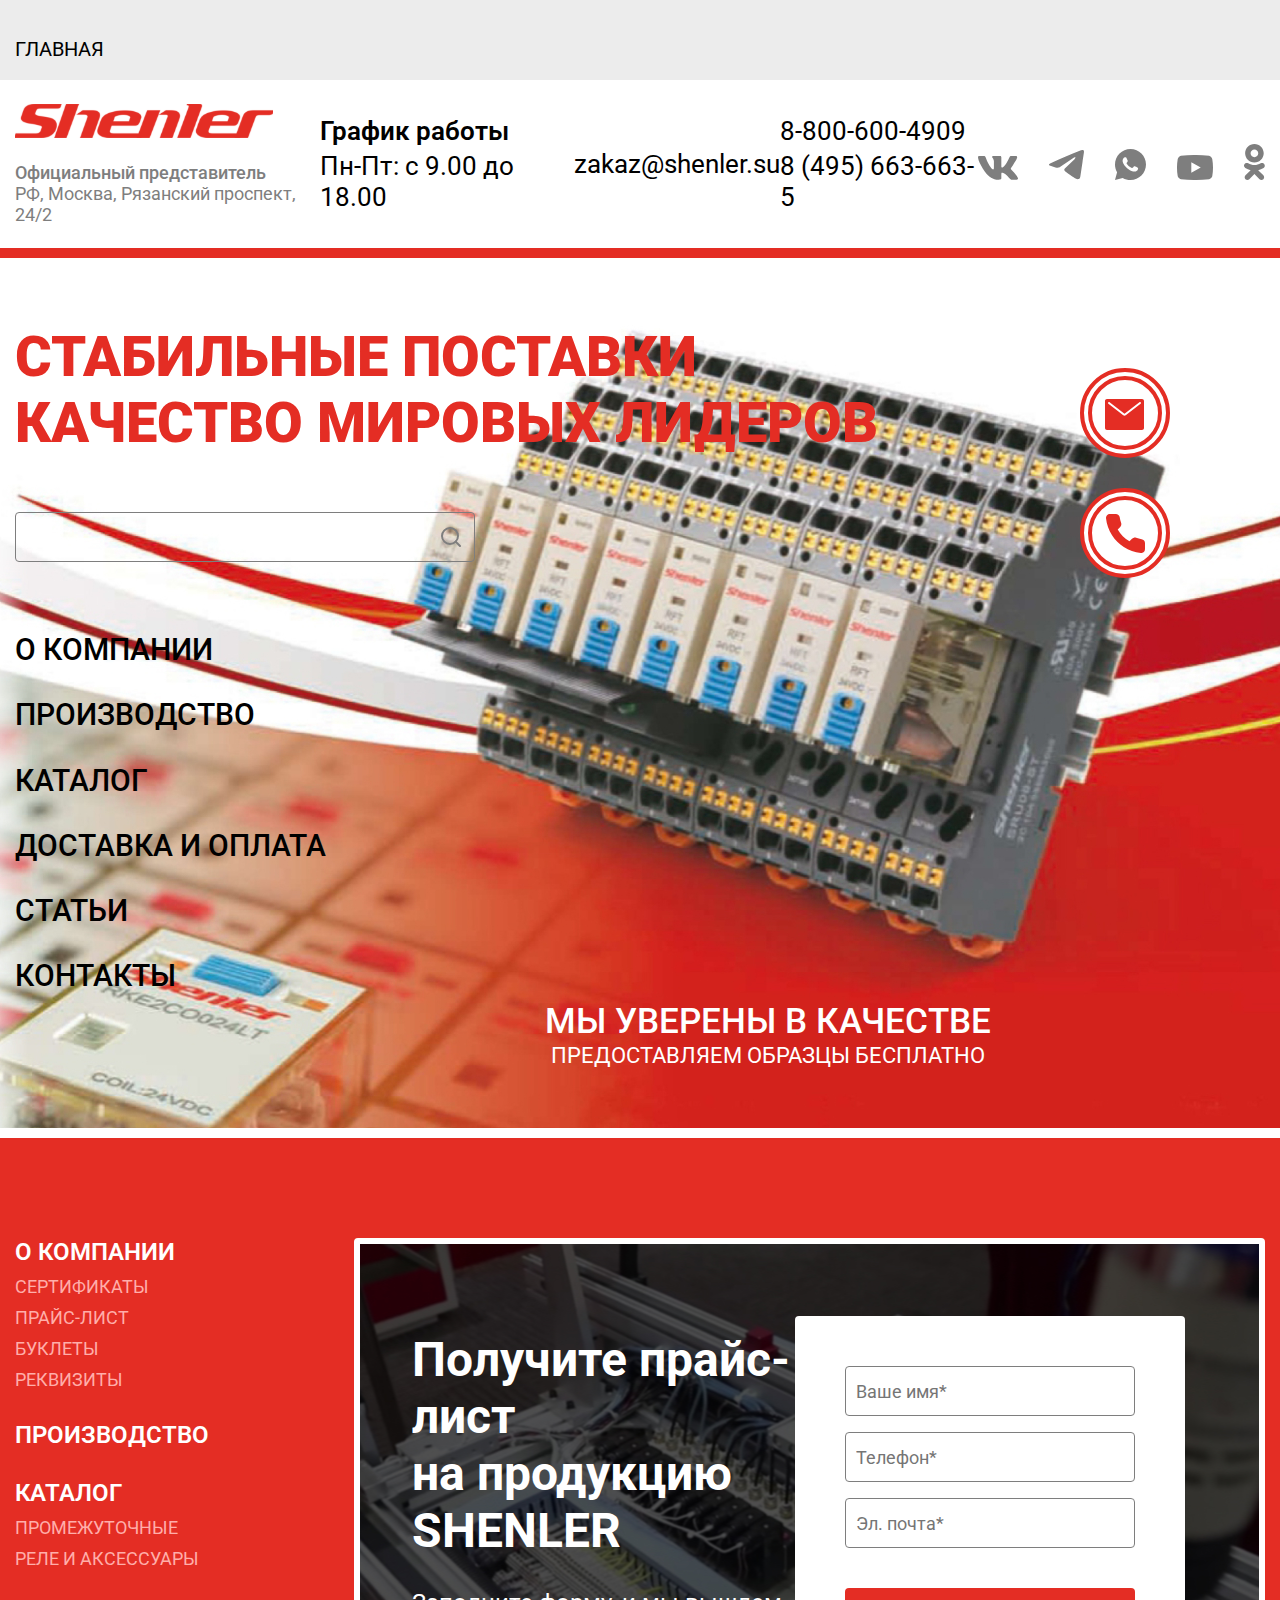
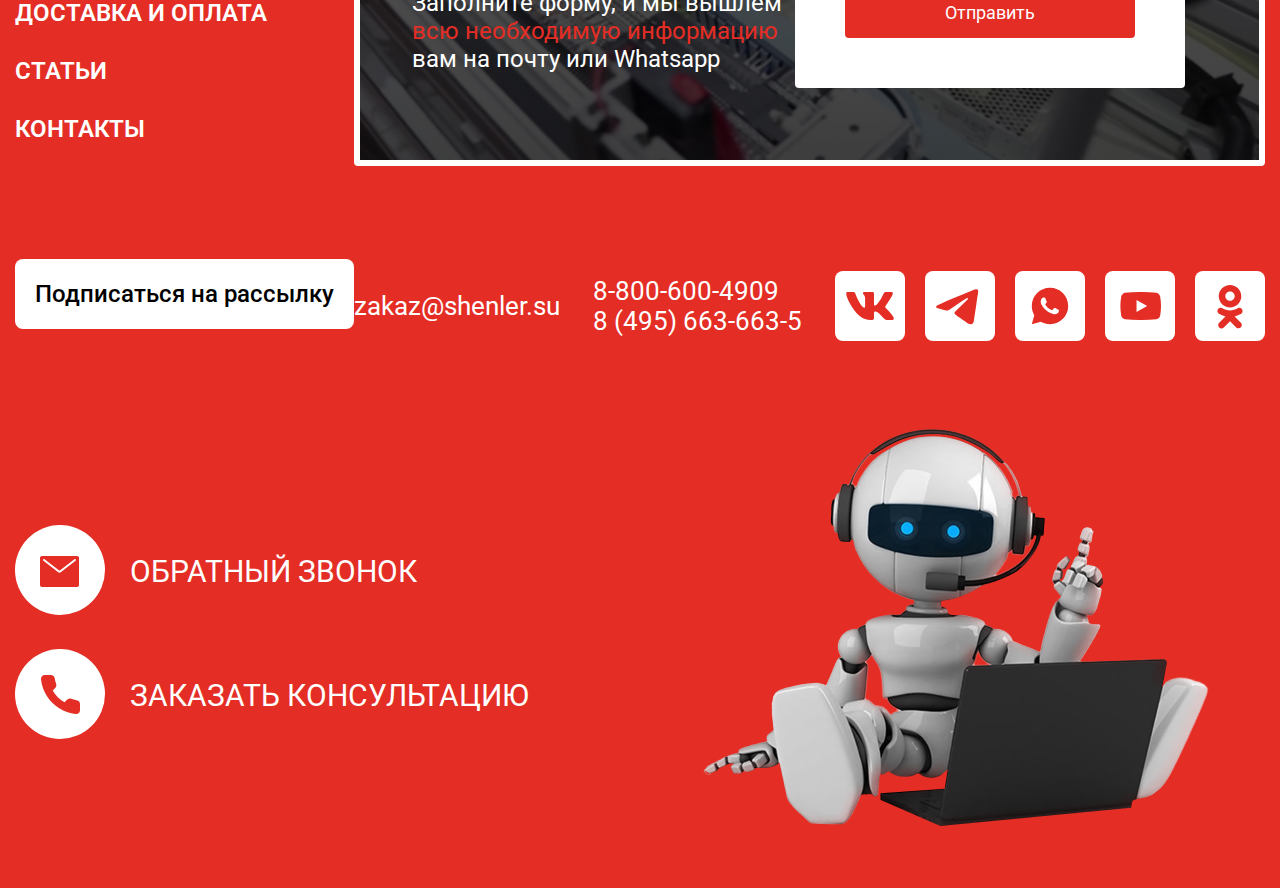
==== index.html @ 56471669 "ready contacts page" ====
<!DOCTYPE html>
<html lang="en">
<head>
    <meta charset="UTF-8">
    <meta name="viewport" content="width=device-width, initial-scale=1.0">
    <title>Главная</title>
    <link rel="preconnect" href="https://fonts.googleapis.com">
    <link rel="preconnect" href="https://fonts.gstatic.com" crossorigin>
    <link href="https://fonts.googleapis.com/css2?family=Roboto:wght@400;500;700;900&display=swap" rel="stylesheet">
    <link rel="stylesheet" href="css/style.css">
</head>
<body>
    <header class="header">
        <div class="header-title">
            <div class="container">
                <h4>Главная</h4>
            </div>
        </div>
        <div class="container">
            <div class="header-info">
                <div class="header-block">
                    <a class="header-logo" href="index.html"><img src="img/header/logo.svg" alt="logo icon"></a>
                    <div class="header-address">
                        <div class="header-address-title">Официальный представитель</div>
                        <div class="header-adress-info">РФ, Москва, Рязанский проспект, 24/2</div>
                    </div>
                </div>
                <div class="header-schedule">
                    <div class="header-schedule-title">График работы</div>
                    <div class="header-schedule-info">Пн-Пт: с 9.00 до 18.00</div>
                </div>
                <div class="header-email">zakaz@shenler.su</div>
                <div class="header-phones">
                    <div class="header-phone-1">8-800-600-4909</div>
                    <div class="header-phone-2">8 (495) 663-663-5</div>
                </div>
                <div class="header-social">
                    <a class="vk-icon" href="#">
                        <svg width="40" height="24" viewBox="0 0 40 24" fill="none" xmlns="http://www.w3.org/2000/svg">
                            <g id="Frame 1">
                                <path id="Vector" d="M39.0883 1.63667C38.6383 3.05167 38.0317 4.28333 37.2717 5.40167L37.3033 5.35167C36.5567 6.59611 35.665 8.03389 34.6283 9.665C33.7394 10.9528 33.2689 11.6194 33.2167 11.665C32.9867 11.9533 32.8267 12.3067 32.7717 12.695L32.77 12.7067C32.815 13.06 32.9783 13.3683 33.2167 13.5983L33.8833 14.3417C37.45 18.0072 39.4561 20.5339 39.9017 21.9217C39.96 22.075 39.9933 22.2517 39.9933 22.4367C39.9933 22.76 39.89 23.0583 39.715 23.3033L39.7183 23.2983C39.425 23.6 39.015 23.7867 38.5617 23.7867C38.5117 23.7867 38.46 23.785 38.4117 23.78H38.4183H34.0333C34.0317 23.78 34.0283 23.78 34.025 23.78C33.4633 23.78 32.9467 23.5833 32.5417 23.2567L32.5467 23.26C31.9567 22.775 31.4317 22.25 30.9617 21.68L30.9467 21.66C30.1789 20.7922 29.4978 20.0617 28.9033 19.4683C26.9233 17.5861 25.4622 16.645 24.52 16.645C24.485 16.6417 24.445 16.64 24.4033 16.64C24.1283 16.64 23.8717 16.725 23.66 16.87L23.665 16.8667C23.4917 17.0833 23.3867 17.3633 23.3867 17.665C23.3867 17.725 23.39 17.7817 23.3983 17.84V17.8333C23.3533 18.3567 23.3267 18.965 23.3267 19.58C23.3267 19.7783 23.33 19.975 23.335 20.1717V20.1433V22.075C23.3517 22.1533 23.3617 22.2433 23.3617 22.335C23.3617 22.7383 23.1783 23.0983 22.8917 23.3367L22.89 23.3383C22.245 23.6333 21.4917 23.8067 20.6967 23.8067C20.5267 23.8067 20.36 23.7983 20.195 23.7833L20.2167 23.785C17.5933 23.735 15.16 22.9667 13.0917 21.6717L13.15 21.705C10.6317 20.175 8.545 18.1833 6.955 15.83L6.91 15.76C5.4 13.7567 3.99167 11.4933 2.79167 9.10667L2.675 8.85C1.97333 7.51333 1.24667 5.87 0.62 4.18L0.52 3.87167C0.265 3.11167 0.08 2.22833 0.00333333 1.31333L0 1.27167C0 0.429445 0.495555 0.00833352 1.48667 0.00833352H5.87C5.91 0.00500019 5.95667 0.00333309 6.005 0.00333309C6.41833 0.00333309 6.8 0.145 7.10167 0.383333L7.09833 0.38C7.43167 0.745 7.67833 1.19333 7.8 1.69333L7.805 1.71333C8.61167 3.99167 9.46667 5.905 10.45 7.73833L10.3383 7.51C11.1417 9.12667 12.03 10.5183 13.0433 11.8033L13.005 11.7517C13.8939 12.8428 14.5872 13.3883 15.085 13.3883C15.1 13.39 15.1183 13.39 15.1383 13.39C15.385 13.39 15.6 13.2567 15.7167 13.0567L15.7183 13.0533C15.8417 12.7367 15.9133 12.3683 15.9133 11.985C15.9133 11.9033 15.91 11.8217 15.9033 11.7417V11.7517V5.28667C15.8683 4.525 15.6817 3.81333 15.37 3.175L15.3833 3.20667C15.1767 2.76667 14.9283 2.38667 14.6333 2.04833L14.6383 2.055C14.365 1.78167 14.1783 1.42333 14.12 1.02333L14.1183 1.01333C14.1183 0.73 14.2483 0.475 14.4517 0.308333L14.4533 0.306667C14.655 0.121667 14.925 0.0100001 15.22 0.0100001H15.2333H22.1433C22.18 0.00500007 22.2217 0.00333309 22.265 0.00333309C22.59 0.00333309 22.8817 0.15 23.075 0.38L23.0767 0.381667C23.2483 0.695 23.35 1.07 23.35 1.46667C23.35 1.53 23.3467 1.59167 23.3417 1.65333V1.645V10.2667C23.3383 10.3067 23.3367 10.3533 23.3367 10.4C23.3367 10.7067 23.4217 10.995 23.5683 11.24L23.565 11.2333C23.6867 11.4133 23.89 11.53 24.12 11.53C24.4133 11.51 24.6817 11.4133 24.9067 11.26L24.9017 11.2633C25.355 10.9517 25.745 10.5967 26.0833 10.195L26.09 10.1867C27.1017 9.04333 28.035 7.78 28.8483 6.43667L28.9133 6.32C29.4867 5.37 30.1067 4.2 30.6683 2.99833L30.7717 2.75333L31.515 1.26667C31.7733 0.523333 32.4667 0 33.2817 0C33.3133 0 33.345 -1.20878e-07 33.3767 0.00166655H33.3717H37.7567C38.9411 0.00166655 39.3856 0.546666 39.09 1.63667H39.0883Z" fill="#7E7E7E"/>
                            </g>
                        </svg>
                    </a>
                    <a class="tg-icon" href="#">
                        <svg width="36" height="30" viewBox="0 0 36 30" fill="none" xmlns="http://www.w3.org/2000/svg">
                            <path d="M33.0092 0.257492C33.0092 0.257492 36.247 -1.00501 35.9772 2.06107C35.8872 3.32358 35.0778 7.74233 34.4482 12.5218L32.2897 26.6799C32.2897 26.6799 32.1099 28.754 30.491 29.1147C28.8721 29.4754 26.4438 27.8522 25.9941 27.4915C25.6343 27.221 19.2488 23.1629 17.0003 21.179C16.3707 20.6379 15.6512 19.5557 17.0902 18.2932L26.5337 9.27542C27.613 8.19325 28.6922 5.66825 24.1953 8.73433L11.6041 17.3013C11.6041 17.3013 10.1651 18.2031 7.467 17.3915L1.62101 15.5879C1.62101 15.5879 -0.537494 14.2352 3.14996 12.8825C12.1437 8.64408 23.2061 4.3155 33.0092 0.257492Z" fill="#7E7E7E"/>
                        </svg>     
                    </a>
                    <a class="whatsapp-icon" href="#">
                        <svg width="32" height="31" viewBox="0 0 32 31" fill="none" xmlns="http://www.w3.org/2000/svg">
                            <path d="M0.999385 31L3.09498 23.2996C1.71415 20.9325 0.988684 18.2404 0.993185 15.5C0.993185 6.93935 7.93253 0 16.4932 0C25.0538 0 31.9932 6.93935 31.9932 15.5C31.9932 24.0606 25.0538 31 16.4932 31C13.754 31.0044 11.063 30.2795 8.69668 28.8997L0.999385 31ZM10.8992 8.22739C10.6991 8.23982 10.5035 8.29254 10.3242 8.38239C10.156 8.47761 10.0025 8.59664 9.86848 8.73579C9.68248 8.91094 9.57708 9.06284 9.46393 9.21009C8.89107 9.95564 8.58293 10.8708 8.58818 11.811C8.59128 12.5705 8.78968 13.3098 9.09968 14.0011C9.73363 15.3992 10.7768 16.8795 12.1547 18.2512C12.4864 18.5814 12.8104 18.9131 13.1591 19.2215C14.8694 20.7273 16.9074 21.8132 19.1111 22.3928L19.9931 22.5277C20.2798 22.5432 20.5666 22.5215 20.8549 22.5075C21.3063 22.4842 21.7471 22.362 22.146 22.1495C22.4033 22.0131 22.5242 21.9449 22.7397 21.8085C22.7397 21.8085 22.8063 21.7651 22.9334 21.669C23.1427 21.514 23.2713 21.4039 23.4449 21.2226C23.5736 21.0893 23.6852 20.9327 23.7704 20.7545C23.8913 20.5018 24.0122 20.0198 24.0618 19.6183C24.099 19.3114 24.0882 19.144 24.0835 19.0402C24.0773 18.8743 23.9394 18.7023 23.789 18.6294L22.8869 18.2249C22.8869 18.2249 21.5384 17.6374 20.7154 17.2623C20.6286 17.2245 20.5356 17.203 20.441 17.1988C20.335 17.1879 20.2278 17.1998 20.1268 17.2338C20.0257 17.2677 19.9331 17.3229 19.8551 17.3956V17.3925C19.8474 17.3925 19.7435 17.4809 18.6229 18.8387C18.5586 18.9251 18.47 18.9904 18.3684 19.0263C18.2668 19.0622 18.1568 19.067 18.0525 19.0402C17.9515 19.0132 17.8525 18.979 17.7564 18.9379C17.5642 18.8573 17.4976 18.8263 17.3658 18.7689L17.3581 18.7658C16.4713 18.3787 15.6503 17.8558 14.9246 17.2158C14.7293 17.0453 14.5479 16.8593 14.3619 16.6795C13.7521 16.0956 13.2207 15.4349 12.7809 14.7141L12.6895 14.5669C12.6238 14.4679 12.5707 14.3612 12.5314 14.2491C12.4725 14.0213 12.6259 13.8384 12.6259 13.8384C12.6259 13.8384 13.0026 13.4261 13.1777 13.2029C13.3236 13.0174 13.4596 12.8244 13.5854 12.6247C13.7683 12.3302 13.8256 12.028 13.7295 11.7939C13.2955 10.7337 12.846 9.67819 12.3841 8.63039C12.2927 8.42269 12.0214 8.27389 11.775 8.24444C11.6913 8.23514 11.6076 8.22584 11.5239 8.21964C11.3157 8.2093 11.1071 8.21292 10.8992 8.22739Z" fill="#7E7E7E"/>
                        </svg>
                    </a>
                    <a class="yt-icon" href="#">
                        <svg width="37" height="25" viewBox="0 0 37 25" fill="none" xmlns="http://www.w3.org/2000/svg">
                            <path d="M36.2498 3.92333C36.0498 3.16084 35.6486 2.46454 35.0873 1.90557C34.5259 1.34661 33.8246 0.945008 33.055 0.741815C28.3887 0.197601 23.6916 -0.0476408 18.9932 0.00762375C14.2948 -0.0476408 9.59774 0.197601 4.93138 0.741815C4.16174 0.945008 3.46043 1.34661 2.89913 1.90557C2.3378 2.46454 1.93663 3.16084 1.73655 3.92333C1.22539 6.75762 0.976871 9.63218 0.994082 12.5111C0.976016 15.4049 1.22454 18.2943 1.73655 21.1434C1.947 21.8936 2.35279 22.576 2.91342 23.1226C3.47402 23.6692 4.16984 24.0608 4.93138 24.2582C9.59774 24.8023 14.2948 25.0477 18.9932 24.9923C23.6916 25.0477 28.3887 24.8023 33.055 24.2582C33.8165 24.0608 34.5124 23.6692 35.0729 23.1226C35.6335 22.576 36.0394 21.8936 36.2498 21.1434C36.7619 18.2943 37.0103 15.4049 36.9923 12.5111C37.0096 9.63218 36.761 6.75762 36.2498 3.92333ZM15.3033 17.8284V7.23829L24.7304 12.5111L15.3033 17.8062V17.8284Z" fill="#7E7E7E"/>
                        </svg>   
                    </a>
                    <a class="classmates-icon" href="#">
                        <svg width="22" height="36" viewBox="0 0 22 36" fill="none" xmlns="http://www.w3.org/2000/svg">
                            <path d="M15.1766 26.1619C17.0925 25.722 18.915 24.9683 20.5778 23.9243C21.8276 23.0873 22.1663 21.3997 21.3281 20.1454C20.526 18.9439 18.9206 18.5805 17.6786 19.3185C13.8525 21.7091 8.98914 21.7091 5.16301 19.3185C3.89739 18.5164 2.21551 18.8966 1.41339 20.1611C1.41339 20.1667 1.41339 20.1668 1.41339 20.1668C0.611262 21.4391 0.991512 23.1199 2.26389 23.9164L2.26839 23.922C3.92776 24.966 5.75026 25.7209 7.65939 26.1551L2.46189 31.3515C1.40101 32.3955 1.38526 34.0931 2.42139 35.1551L2.46751 35.2013C2.98389 35.7334 3.68139 35.9977 4.37889 35.9977C5.07639 35.9977 5.77276 35.7334 6.28801 35.2013L11.4214 30.0971L16.5244 35.208C17.6089 36.2441 19.3313 36.2205 20.3753 35.1371C21.3934 34.083 21.3934 32.4112 20.3753 31.3571L15.1766 26.1619ZM11.4203 18.5805C16.5536 18.5749 20.7071 14.4191 20.7128 9.2925C20.7128 4.1715 16.5413 0 11.4203 0C6.29926 0 2.12776 4.1715 2.12776 9.2925C2.13339 14.4259 6.29364 18.5805 11.4203 18.5861V18.5805ZM11.4203 5.4495C13.5409 5.4495 15.2633 7.17188 15.2633 9.2925C15.2633 11.4199 13.5409 13.1366 11.4203 13.1434C9.29964 13.1377 7.57726 11.4199 7.57164 9.2925C7.57726 7.17188 9.29964 5.4495 11.4203 5.44388V5.4495Z" fill="#7E7E7E"/>
                        </svg>
                    </a>
                </div>
            </div>
        </div>
    </header>

    <div class="main">
        <div class="container">
            <h1 class="main-title">
                СТАБИЛЬНЫЕ ПОСТАВКИ
                КАЧЕСТВО МИРОВЫХ ЛИДЕРОВ
            </h1>
            <input class="page-search" type="text">
            <nav class="main-nav">
                <ul class="main-nav-list">
                    <li class="main-nav-item"><a href="about.html">о компании</a></li>
                    <li class="main-nav-item"><a href="production.html">производство</a></li>
                    <li class="main-nav-item"><a href="catalog.html">каталог</a></li>
                    <li class="main-nav-item"><a href="delivery.html">доставка и оплата</a></li>
                    <li class="main-nav-item"><a href="articles.html">статьи</a></li>
                    <li class="main-nav-item"><a href="contacts.html">контакты</a></li>
                </ul>
            </nav>
        </div>
        <a class="button-right button-email" href="#">
            <img src="img/button-email.svg" alt="email icon">
        </a>
        <a class="button-right button-phone" href="#">
            <img src="img/button-phone.svg" alt="phone icon">
        </a>
        <div class="main-subtitle">
            <div class="main-subtitle-1">МЫ УВЕРЕНЫ В КАЧЕСТВЕ</div>
            <div class="main-subtitle-2">ПРЕДОСТАВЛЯЕМ ОБРАЗЦЫ БЕСПЛАТНО</div>
        </div>
    </div>

    <footer class="footer">
        <div class="container">
            <div class="footer-wrapper">
                <div class="footer-left-block">
                    <nav class="footer-nav">
                        <ul class="footer-nav-list">

                            <li class="footer-nav-item"><a href="about.html">О компании</a></li>
                            <ul class="list-mini">
                                <li class="footer-nav-item-mini"><a href="#">Сертификаты</a></li>
                                <li class="footer-nav-item-mini"><a href="#">Прайс-лист</a></li>
                                <li class="footer-nav-item-mini"><a href="#">Буклеты</a></li>
                                <li class="footer-nav-item-mini"><a href="#">Реквизиты</a></li>
                            </ul>

                            <li class="footer-nav-item"><a href="production.html">Производство</a></li>

                            <li class="footer-nav-item"><a href="catalog.html">Каталог</a></li>
                            <ul class="list-mini">
                                <li class="footer-nav-item-mini"><a href="#">Промежуточные</a></li>
                                <li class="footer-nav-item-mini"><a href="#">Реле и аксессуары</a></li>
                            </ul>
    
                            <li class="footer-nav-item"><a href="delivery.html">Доставка и оплата</a></li>
                            <li class="footer-nav-item"><a href="articles.html">Статьи</a></li>
                            <li class="footer-nav-item"><a href="contacts.html">Контакты</a></li>
                        </ul>
                    </nav>
                    <button class="footer-button">Подписаться на рассылку</button>
                </div>
                <div class="footer-right-block">
                    <div class="form-block">
                        <div class="form-info">
                            <div class="form-info-title">
                                Получите прайс-лист на продукцию SHENLER
                            </div>
                            <div class="form-info-descr">
                                Заполните форму, и мы вышлем
                                <span>всю необходимую информацию</span>
                                вам на почту или Whatsapp
                            </div>
                        </div>
                        <form class="feed-form" action="#">
                            <input type="text" required="required" placeholder="Ваше имя*">
                            <input type="tel" required="required" placeholder="Телефон*">
                            <input type="email" required="required" placeholder="Эл. почта*">
                            <button class="button-submit">Отправить</button>
                        </form>
                    </div>
                    <div class="footer-contacts">
                        <div class="footer-email">zakaz@shenler.su</div>
                        <div class="footer-phones">
                            <div class="footer-phone-1">8-800-600-4909</div>
                            <div class="footer-phone-2">8 (495) 663-663-5</div>
                        </div>
                        <div class="footer-social">
                            <a href="#">
                                <img class="vk-icon" src="img/footer/vk.svg" alt="vk icon">
                            </a>
                            <a href="#">
                                <img class="tg-icon" src="img/footer/tg.svg" alt="tg icon">
                            </a>
                            <a href="#">
                                <img class="whatsapp-icon" src="img/footer/whatsapp.svg" alt="whatsapp icon">
                            </a>
                            <a href="#">
                                <img class="youtube-icon" src="img/footer/youtube.svg" alt="youtube icon">
                            </a>
                            <a href="#">
                                <img class="classmates-icon" src="img/footer/classmates.svg" alt="classmates icon">
                            </a>
                        </div>
                    </div>
                </div>
            </div>
        </div>
    </footer>
    <footer class="footer-dop">
        <div class="container">
            <div class="footer-dop-wrapper">
                <div class="footer-dop-left-block">
                    <div class="footer-dop-button-block">
                        <a class="footer-dop-button" href="#">
                            <img src="img/footer-dop/button-email.svg" alt="email icon">
                        </a>
                        <div class="footer-dop-title">Обратный звонок</div>
                    </div>
                    <div class="footer-dop-button-block">
                        <a class="footer-dop-button" href="#">
                            <img src="img/footer-dop/button-phone.svg" alt="phone icon">
                        </a>
                        <div class="footer-dop-title">Заказать консультацию</div>
                    </div>
                </div>
                <div class="footer-dop-right-block">
                    <img class="footer-dop-img" src="img/footer-dop/robot.png" alt="robot image">
                </div>
            </div>
        </div>
    </footer>
</body>
</html>
---- css/style.css ----
/* base */
* {
    font-family: 'Roboto', sans-serif;
    box-sizing: border-box;
    margin: 0;
    padding: 0;
}

img {
    max-width: 100%;
    object-fit: cover;
}

.container {
    max-width: 1730px;
    padding: 0 15px;
    margin: 0 auto;
}

.promo {
    position: relative;
    padding: 70px 0 100px 0;
}

/* Common */
.page-search {
    width: 460px;
    height: 50px;
    background: linear-gradient(90deg, #FFF 0%, rgba(255, 255, 255, 0.00) 100%);
    border-radius: 4px;
    border: 1px solid #7E7E7E;
    outline: none;
    padding: 0 15px;
    /* Текст инпута */
    font-weight: 400;
    font-size: 18px;
    line-height: 21.08px;
    color: rgba(126, 126, 126, 1);
    /* Иконка поиска */
    background-image: url('../img/page-search/search.svg');
    background-repeat: no-repeat;
    background-position: 423px center;
}

.page-wrapper {
    display: flex;
    gap: 160px;
}

.page-text-block {
    max-width: 840px;
}

.page-title {
    font-weight: 600;
    font-size: 40px;
    line-height: 46.88px;
    color: rgba(0, 0, 0, 1);
}

.page-descr-block {
    margin-top: 30px;
}

.page-descr:first-child {
    margin-top: 0;
}

.page-descr {
    margin-top: 20px;
    font-weight: 400;
    font-size: 26px;
    line-height: 30.47px;
    color: #000;
}


/* Header */
.header {
    border-bottom: 10px solid rgba(228, 45, 36, 1);
}
.header-title {
    width: 100%;
    height: 80px;
    padding-top: 37px;
    background: #ECECEC;
}

.header-title h4 {
    font-weight: 400;
    font-size: 20px;
    text-transform: uppercase;
    color: #000;
}

.header-info {
    position: relative;
    height: 168px;
    display: flex;
    justify-content: space-between;
    align-items: center;
}

.header-address {
    margin-top: 20px;
    color: #7E7E7E;
    font-size: 18px;
}

.header-address-title {
    line-height: 21px;
    font-weight: 500;
}

.header-address-info {
    line-height: 21px;
    margin-top: 2px;
    font-weight: 400;
}

.header-schedule, .header-email, .header-phones {
    font-weight: 400;
    font-size: 26px;
    color: #000;
    line-height: 30.47px;
}

.header-schedule-title {
    font-weight: 600;
}

.header-schedule-info, .header-phone-2 {
    margin-top: 5px;
}

.header-social {
    display: flex;
    gap: 30px;
    align-items: end;
}

.header-social svg path {
    transition: .3s ease;
}

.header-social a:hover svg path {
    fill: rgba(228, 45, 36, 1);
}

/* Footer */
.footer {
    height: 880px;
    padding: 100px 0 110px 0;
    background: #E42D24;
}

.footer-wrapper {
    display: flex;
    justify-content: space-between;
}

li a {
    text-decoration: none;
    color: inherit;
}

.footer-nav-item {
    margin-top: 30px;
    font-weight: 600;
    font-size: 24px;
    line-height: 28.13px;
    color: #FFF;
    text-transform: uppercase;
    list-style-type: none;
}

.footer-nav-item:first-child {
    margin-top: 0;
}

.footer-nav-item-mini {
    margin-top: 10px;
    font-weight: 400;
    font-size: 18px;
    line-height: 21.09px;
    color: #FFAEAA;
    text-transform: uppercase;
    list-style-type: none;
}

.footer-nav li {
    transition: 0.3s ease;
}

.footer-nav li:hover {
    color: rgba(0, 0, 0, 1);
}

.footer-button {
    margin-top: 116px;
    width: 339px;
    height: 70px;
    border-radius: 8px;
    background: #FFF;
    border: none;
    outline: none;
    cursor: pointer;
    /* Текст кнопки */
    color: #000;
    font-size: 24px;
    font-weight: 500;
}

.footer-right-block {
    width: 1086px;
}

.form-block {
    height: 528px;
    border-radius: 4px;
    border: 6px solid #FFF;
    background: url('../img/footer/back.jpg') center no-repeat;
    padding: 0 74px 0 52px;
    display: flex;
    justify-content: space-between;
    align-items: center;
}

.form-info-title {
    font-weight: 700;
    font-size: 48px;
    max-width: 494px;
    color: #FFF;
}

.form-info-descr {
    margin-top: 30px;
    font-weight: 400;
    font-size: 24px;
    max-width: 435px;
    line-height: 28.13px;
    color: rgba(255, 255, 255, 1);
}

.form-info-descr span {
    color: rgba(228, 45, 36, 1);
}

.feed-form {
    width: 390px;
    height: 372px;
    border-radius: 4px;
    background: #FFF;
    padding: 50px;
}

.feed-form input {
    margin-top: 16px;
    display: block;
    width: 290px;
    height: 50px;
    border-radius: 4px;
    border: 1px solid #7E7E7E;
    padding: 0 10px;
    outline: none;
    /* Текст инпута */
    font-weight: 400;
    font-size: 18px;
    line-height: 21.08px;
    color: rgba(126, 126, 126, 1);
}

.feed-form input:first-child {
    margin-top: 0;
}

.feed-form .button-submit {
    margin-top: 40px;
    width: 290px;
    height: 50px;
    border-radius: 4px;
    background: #E42D24;
    border: none;
    outline: none;
    cursor: pointer;
    /* Текст кнопки */
    font-weight: 400;
    font-size: 18px;
    line-height: 21.08px;
    color: rgba(255, 255, 255, 1);
}

.footer-contacts {
    margin-top: 105px;
    display: flex;
    justify-content: space-between;
    align-items: center;
}

.footer-email, .footer-phones {
    font-weight: 400;
    font-size: 26px;
    color: #ffffff;
    line-height: 30.47px;
}

.footer-social {
    height: 70px;
    display: flex;
    gap: 20px;
}

/* Footer dop */
.footer-dop {
    height: 470px;
    background: #E42D24;
}

.footer-dop-wrapper {
    display: flex;
    align-items: center;
    justify-content: space-between;
}

.footer-dop-button-block {
    display: flex;
    align-items: center;
    gap: 25px;
}

.footer-dop-button-block:first-child {
    margin-bottom: 30px;
}

.footer-dop-title {
    font-weight: 400;
    font-size: 30px;
    line-height: 35.16px;
    color: rgba(255, 255, 255, 1);
    text-transform: uppercase;
}

.footer-dop-img {
    margin-right: 49px;
}


/* Main */
.main {
    position: relative;
    height: 880px;
    padding-top: 67px;
    border-bottom: 10px solid rgba(255, 255, 255, 1);
    background: url('../img/main/main.jpg') right no-repeat;
}

.main-title {
    font-weight: 900;
    font-size: 56px;
    line-height: 65.63px;
    color: rgba(228, 45, 36, 1);
    max-width: 960px;
}

.main .page-search {
    margin-top: 56px;
}

.main-nav {
    margin-top: 70px;
}

.main-nav-item {
    margin-top: 30px;
    font-weight: 500;
    font-size: 30px;
    line-height: 35.16px;
    color: rgba(0, 0, 0, 1);
    list-style-type: none;
    text-transform: uppercase;
    transition: .3s ease;
}

.main-nav-item:hover {
    color: rgba(228, 45, 36, 1);
}

.main-nav-item:first-child {
    margin-top: 0;
}

.button-right {
    position: absolute;
    right: 110px;
}

.button-email {
    top: 110px;
}

.button-phone {
    top: 230px;
}

.main-subtitle {
    position: absolute;
    right: 289px;
    bottom: 60px;
    text-align: center;
    color: rgba(255, 255, 255, 1);
    text-transform: uppercase;
}

.main-subtitle-1 {
    font-weight: 500;
    font-size: 35px;
    line-height: 41px;
}

.main-subtitle-2 {
    font-weight: 400;
    font-size: 22.4px;
    line-height: 26.25px;
}

/* About */

/* Cert */
.cert {
    height: 610px;
    background: #F9F9F9;
    padding-top: 90px;
}

.cert-wrapper {
    display: flex;
    justify-content: space-between;
    align-items: center;
}

.cert-title {
    font-weight: 600;
    font-size: 40px;
    line-height: 46.88px;
    text-transform: uppercase;
}

.cert-descr {
    margin-top: 20px;
    max-width: 501px;
    font-weight: 400;
    font-size: 26px;
    line-height: 30.47px;
}

.cert-nav {
    margin-top: 50px;
}

.cert-nav-item {
    list-style-type: none;
    font-weight: 500;
    font-size: 20px;
    line-height: 23.44px;
    text-transform: uppercase;
    margin-top: 22px;
    display: flex;
    align-items: center;
    gap: 10px;
    cursor: pointer;
    transition: .3s ease;
}

.cert-nav-item:first-child {
    margin-top: 0;
}

.cert-nav-item:hover {
    color: rgba(228, 45, 36, 1);
}

.cert-nav-item svg path {
    transition: .3s ease;
}

.cert-nav-item:hover svg path {
    stroke: rgba(228, 45, 36, 1);
}

.cert-right-block {
    position: relative;
    width: 1110px;
}

.cert-swiper {
    height: 100%;
    width: 900px;
}

.swiper-slide {
    height: 400px;
}

.swiper-pagination {
    margin-top: 33px;
    position: static;
}

.swiper-pagination-bullet-active {
    background: rgba(228, 45, 36, 1);
}

.cert-button-next,
.cert-button-prev {
    position: absolute;
    z-index: 5;
    top: 205px;
    width: 40px;
    height: 40px;
    cursor: pointer;
}

.cert-button-next {
    right: 0;
}

.cert-button-prev {
    left: 0;
}

.cert-button-next svg path,
.cert-button-prev svg path {
    transition: .3s ease;
}

.cert-button-next:hover svg path,
.cert-button-prev:hover svg path {
    stroke: rgba(228, 45, 36, 1);
}

/* Production */
.production-video {
    background: #F9F9F9;
    height: 897px;
    padding: 100px 0;
}

.production-video img {
    display: block;
    margin: 0 auto;
}

/* delivery */
.delivery-table {
    margin-top: 40px;
    width: 898px;
    border-spacing: 0;
}

th, td {
    height: 60px;
    padding-left: 20px;
    text-align: left;
    font-weight: 500;
    font-size: 20px;
    line-height: 23.44px;
}

th {
    color: #ffffff;
    background: #E3000F;
    border-right: 1px solid #fff;
}


th:last-child {
    border-right: none;
}

td {
    background: #F4F4F4;
    border-right: 1px solid #D9D9D9;
    color: #000;
    position: relative;
}

td:last-child {
    border-right: none;
}

.td-border {
    border-right: 1px solid #D9D9D9 !important;
}

.price {
    width: 351px;
    border-radius: 4px 0px 0px 0px;
}
.weight {
    width: 390px;
}
.car {
    border-radius: 0px 4px 0px 0px;
}

.td-rowspan {
    height: 120px;
}

.price-item {
    position: absolute;
    top: 50%;
    transform: translateY(-50%);
    left: 280px;

}

.tr-darkgray td {
    background: #E6E6E6;
}

tr:last-child td:first-child {
    border-radius: 0px 0px 0px 4px;
}

tr:last-child td:last-child {
    border-radius: 0px 0px 4px 0px;
}

.page-text-region {
    margin-top: 110px;
}

.page-descr-top {
    margin-top: 30px;
}

.page-descr-bottom {
    margin-top: 0;
}

.delivery-list {
    margin: 40px 0;
    max-width: 647px;
}

.delivery-list-title {
    font-weight: 600;
    font-size: 26px;
    line-height: 30.47px;
}

.delivery-list-items {
    margin-top: 20px;
}

.delivery-list-item {
    position: relative;
    list-style-type: none;
    margin-top: 15px;
    font-weight: 400;
    font-size: 26px;
    line-height: 30.47px;
    margin-left: 18px;
}

.delivery-list-item:first-child {
    margin-top: 0;
}

.delivery-list-item::before {
    content: '';
    position: absolute;
    top: 12px;
    width: 5px;
    height: 5px;
    border-radius: 50%;
    background-color: #000;
    left: -18px;
}

/* Articles */
.articles {
    padding-bottom: 110px;
}

.articles-blocks {
    margin-top: 40px;
    width: 840px;
    height: 760px;
}

.article-block {
    width: 100%;
    height: 100px;
    border-radius: 4px;
    background: #F4F4F4;
    margin-top: 10px;
    padding: 0 6px 0 20px;
    display: flex;
    align-items: center;
    justify-content: space-between;
    transition: .4s ease;
}

.article-block-text {
    font-weight: 400;
    font-size: 26px;
    line-height: 30.47px;
    max-width: 753px;
}

.article-block-arrow {
    opacity: 0;
}

.article-block:first-child {
    margin-top: 0;
}

.article-block:hover {
    background: #E42D24;
    color: #fff;
}

.article-block:hover .article-block-arrow {
    opacity: 1;
    cursor: pointer;
}

.articles-button-next,
.articles-button-prev {
    cursor: pointer;
}

.articles-button-next svg path,
.articles-button-prev svg path {
    transition: .3s ease;
}

.articles-button-next:hover svg path,
.articles-button-prev:hover svg path {
    stroke: rgba(228, 45, 36, 1);
}

.articles-control-block {
    height: 40px;
    width: 322px;
    margin: 0 auto;
    margin-top: 60px;
    display: flex;
    justify-content: space-between;
}

.articles-pagination {
    display: flex;
    gap: 10px;
}

.articles-pagination-item {
    width: 40px;
    height: 40px;
    text-align: center;
    border-radius: 6px;
    background: #F4F4F4;
    font-weight: 400;
    font-size: 18px;
    padding-top: 10px;
    cursor: pointer;
}

.articles-pagination-item_active {
    background: #E42D24;
    color: #fff;
}

.articles-pagination-points {
    width: 40px;
    height: 4px;
    margin-top: 23px;
    display: flex;
    justify-content: space-between;
}

.articles-pagination-point {
    width: 4px;
    height: 4px;
    background: #000;
    border-radius: 50%;
}

/* Contacts */
.contacts-page-descr {
    margin-top: 30px;
}

.contacts-map {
    margin-top: 20px;
}

.page-text-block-mini {
    max-width: 803px;
    margin-top: 70px;
}
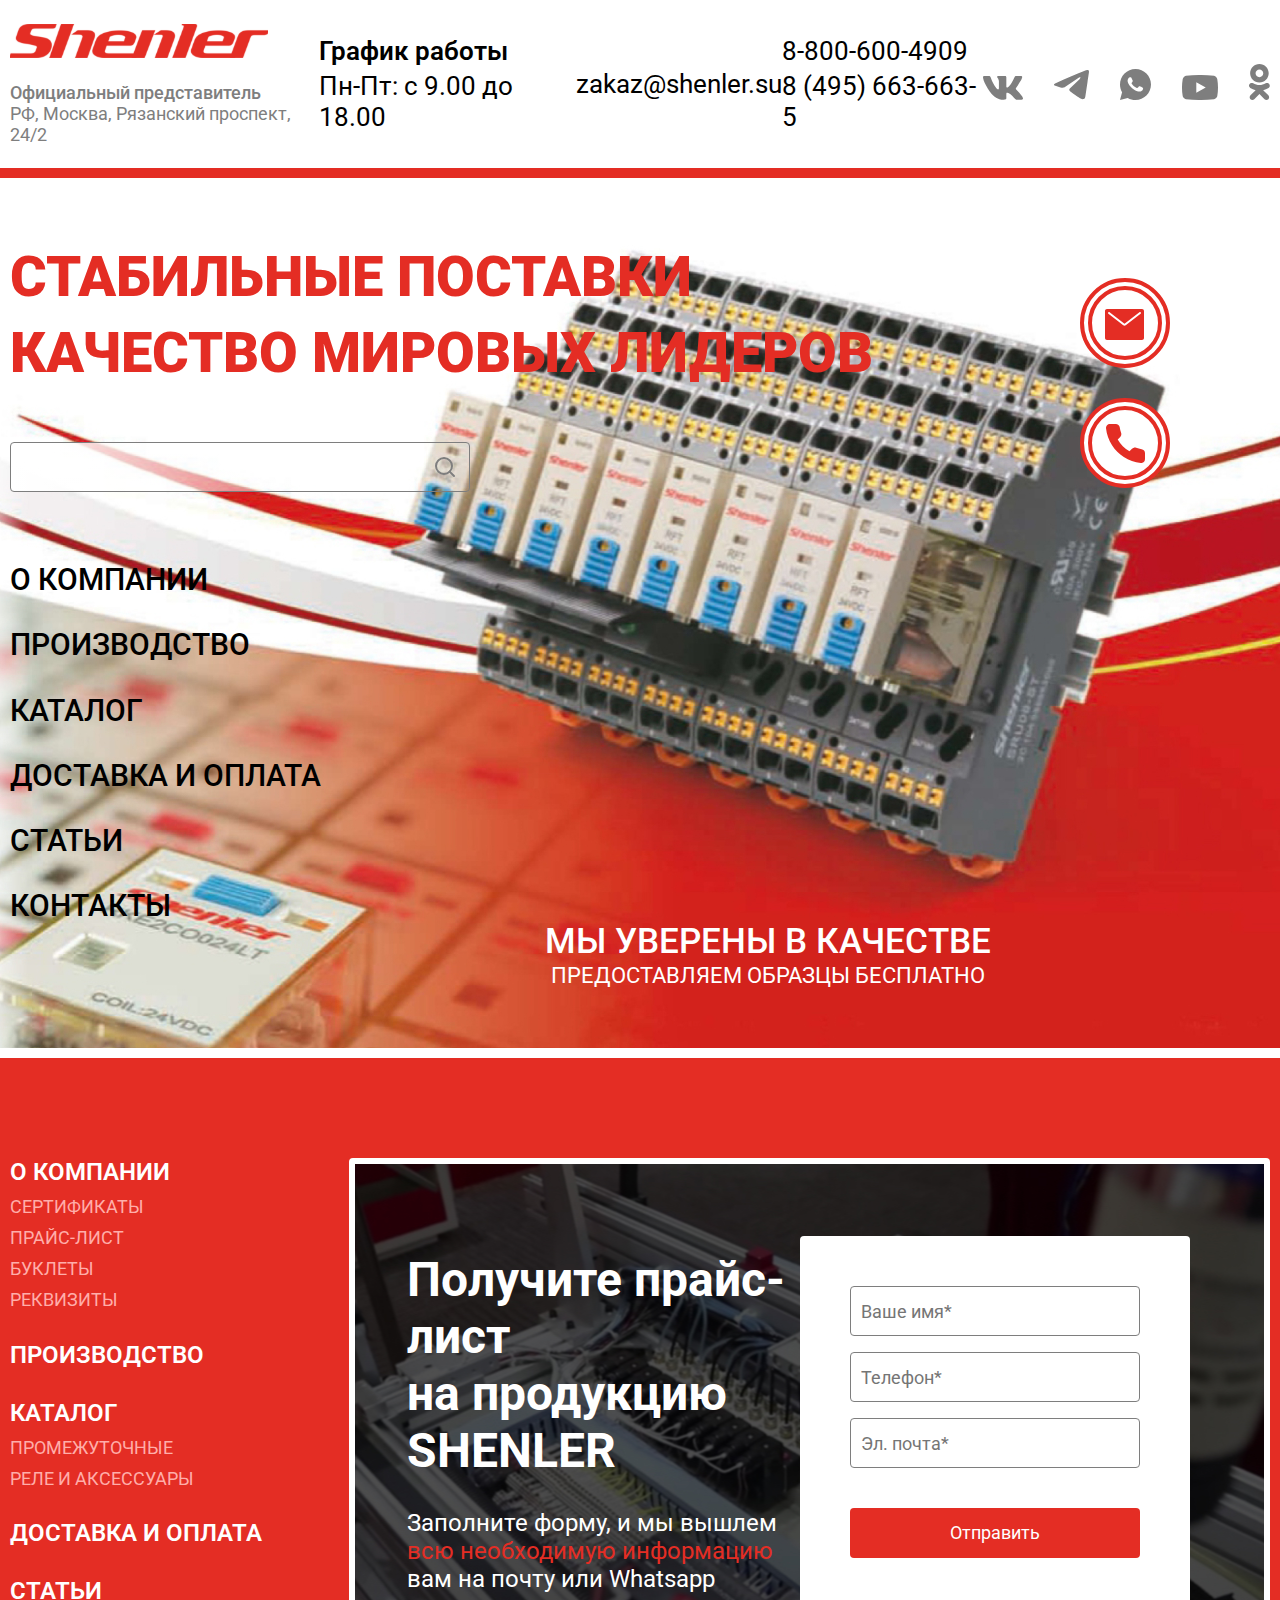
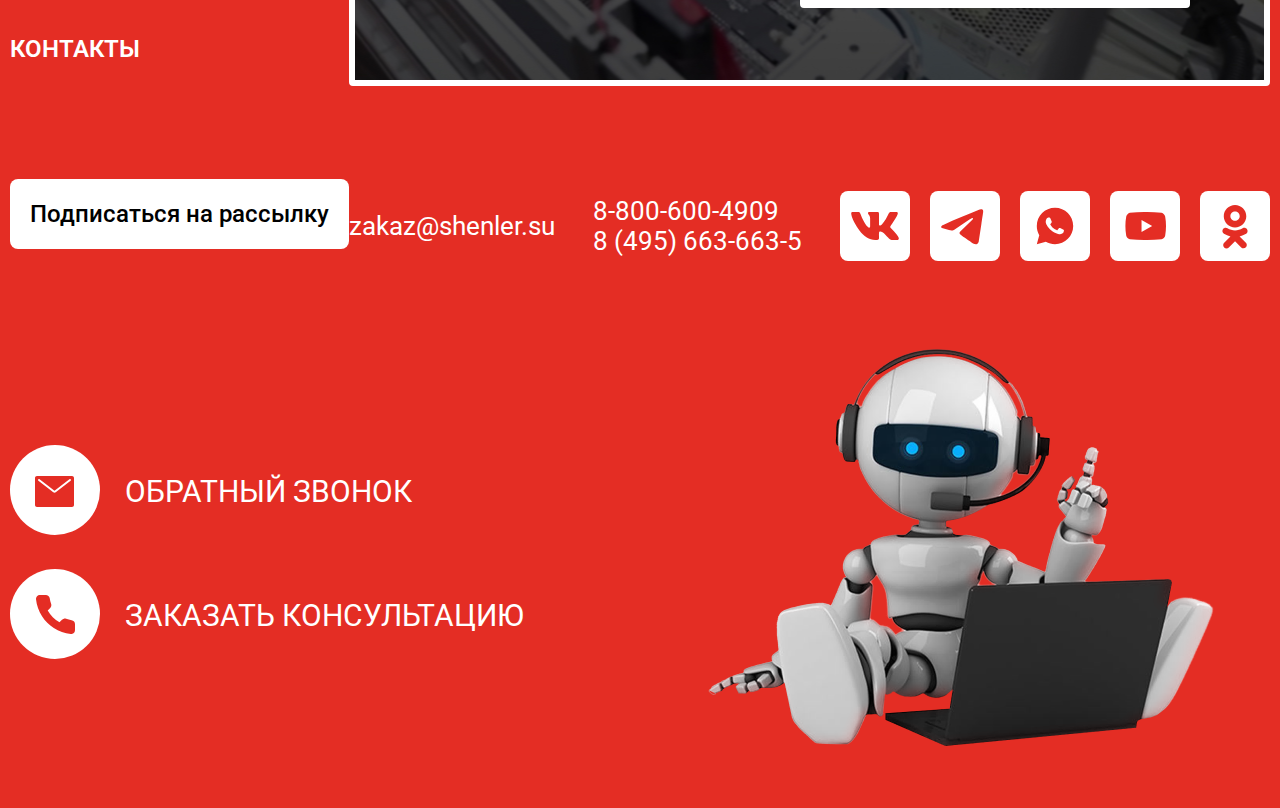
==== commit 366d532a: "ready footer-mobile-form in footer" ====
--- a/index.html
+++ b/index.html
@@ -11,13 +11,8 @@
 </head>
 <body>
     <header class="header">
-        <div class="header-title">
-            <div class="container">
-                <h4>Главная</h4>
-            </div>
-        </div>
-        <div class="container">
-            <div class="header-info">
+        <div class="container">
+            <div class="header-wrapper">
                 <div class="header-block">
                     <a class="header-logo" href="index.html"><img src="img/header/logo.svg" alt="logo icon"></a>
                     <div class="header-address">
@@ -63,17 +58,34 @@
                         </svg>
                     </a>
                 </div>
+                <div class="header-burger">
+                    <img src="img/burger.svg" alt="burger-icon">
+                </div>
             </div>
         </div>
     </header>
 
     <div class="main">
         <div class="container">
+            <div class="page-up-block">
+                <div class="page-search-block mobile">
+                    <input class="page-search mobile" type="text">
+                    <img class="page-search-icon mobile" src="img/page-search/search.svg" alt="">
+                </div>
+                <a class="to-catalog-button" href="catalog.html">
+                    <button class="to-catalog-button">Каталог</button>
+                </a>
+            </div>
             <h1 class="main-title">
                 СТАБИЛЬНЫЕ ПОСТАВКИ
+            </h1>
+            <h2 class="main-title main-subtitle">
                 КАЧЕСТВО МИРОВЫХ ЛИДЕРОВ
-            </h1>
-            <input class="page-search" type="text">
+            </h2>
+            <div class="page-search-block">
+                <input class="page-search" type="text">
+                <img class="page-search-icon" src="img/page-search/search.svg" alt="">
+            </div>
             <nav class="main-nav">
                 <ul class="main-nav-list">
                     <li class="main-nav-item"><a href="about.html">о компании</a></li>
@@ -91,9 +103,9 @@
         <a class="button-right button-phone" href="#">
             <img src="img/button-phone.svg" alt="phone icon">
         </a>
-        <div class="main-subtitle">
-            <div class="main-subtitle-1">МЫ УВЕРЕНЫ В КАЧЕСТВЕ</div>
-            <div class="main-subtitle-2">ПРЕДОСТАВЛЯЕМ ОБРАЗЦЫ БЕСПЛАТНО</div>
+        <div class="main-descr">
+            <div class="main-descr-1">МЫ УВЕРЕНЫ В КАЧЕСТВЕ</div>
+            <div class="main-descr-2">ПРЕДОСТАВЛЯЕМ ОБРАЗЦЫ БЕСПЛАТНО</div>
         </div>
     </div>
 
@@ -197,5 +209,25 @@
             </div>
         </div>
     </footer>
+    <div class="footer-mobile-form">
+        <div class="container">
+           <div class="wrapper">
+                <div class="form-info-title">
+                    Получите прайс-лист на продукцию SHENLER
+                </div>
+                <div class="form-info-descr">
+                    Заполните форму, и мы вышлем
+                    <span>всю необходимую информацию</span>
+                    вам на почту или Whatsapp
+                </div>
+                <form class="feed-form" action="#">
+                    <input type="text" required="required" placeholder="Ваше имя*">
+                    <input type="tel" required="required" placeholder="Телефон*">
+                    <input type="email" required="required" placeholder="Эл. почта*">
+                    <button class="button-submit">Отправить</button>
+                </form>
+           </div>
+        </div>
+    </div>
 </body>
 </html>--- a/css/style.css
+++ b/css/style.css
@@ -12,8 +12,8 @@
 }
 
 .container {
-    max-width: 1730px;
-    padding: 0 15px;
+    max-width: 1720px;
+    padding: 0 10px;
     margin: 0 auto;
 }
 
@@ -23,6 +23,21 @@
 }
 
 /* Common */
+.page-up-block {
+    display: none;
+}
+.page-search-block {
+    width: 460px;
+    height: 50px;
+    position: relative;
+}
+.page-search-icon {
+    position: absolute;
+    top: 50%;
+    transform: translateY(-50%);
+    right: 13px;
+    cursor: pointer;
+}
 .page-search {
     width: 460px;
     height: 50px;
@@ -30,16 +45,12 @@
     border-radius: 4px;
     border: 1px solid #7E7E7E;
     outline: none;
-    padding: 0 15px;
+    padding: 0 50px 0 20px;
     /* Текст инпута */
     font-weight: 400;
     font-size: 18px;
     line-height: 21.08px;
     color: rgba(126, 126, 126, 1);
-    /* Иконка поиска */
-    background-image: url('../img/page-search/search.svg');
-    background-repeat: no-repeat;
-    background-position: 423px center;
 }
 
 .page-wrapper {
@@ -79,21 +90,8 @@
 .header {
     border-bottom: 10px solid rgba(228, 45, 36, 1);
 }
-.header-title {
-    width: 100%;
-    height: 80px;
-    padding-top: 37px;
-    background: #ECECEC;
-}
-
-.header-title h4 {
-    font-weight: 400;
-    font-size: 20px;
-    text-transform: uppercase;
-    color: #000;
-}
-
-.header-info {
+
+.header-wrapper {
     position: relative;
     height: 168px;
     display: flex;
@@ -147,7 +145,15 @@
     fill: rgba(228, 45, 36, 1);
 }
 
+.header-burger {
+    display: none;
+}
+
 /* Footer */
+.footer-mobile-form {
+    display: none;
+}
+
 .footer {
     height: 880px;
     padding: 100px 0 110px 0;
@@ -362,7 +368,11 @@
     max-width: 960px;
 }
 
-.main .page-search {
+.main-subtitle {
+    margin-top: 10px;
+}
+
+.main .page-search-block {
     margin-top: 56px;
 }
 
@@ -390,19 +400,20 @@
 }
 
 .button-right {
-    position: absolute;
+    position: fixed;
+    z-index: 50;
     right: 110px;
 }
 
 .button-email {
-    top: 110px;
+    top: 278px;
 }
 
 .button-phone {
-    top: 230px;
-}
-
-.main-subtitle {
+    top: 398px;
+}
+
+.main-descr {
     position: absolute;
     right: 289px;
     bottom: 60px;
@@ -411,13 +422,13 @@
     text-transform: uppercase;
 }
 
-.main-subtitle-1 {
+.main-descr-1 {
     font-weight: 500;
     font-size: 35px;
     line-height: 41px;
 }
 
-.main-subtitle-2 {
+.main-descr-2 {
     font-weight: 400;
     font-size: 22.4px;
     line-height: 26.25px;
@@ -510,8 +521,8 @@
     background: rgba(228, 45, 36, 1);
 }
 
-.cert-button-next,
-.cert-button-prev {
+.cert-button-prev,
+.cert-button-next {
     position: absolute;
     z-index: 5;
     top: 205px;
@@ -520,21 +531,21 @@
     cursor: pointer;
 }
 
-.cert-button-next {
+.swiper-next {
     right: 0;
 }
 
-.cert-button-prev {
+.swiper-prev {
     left: 0;
 }
 
-.cert-button-next svg path,
-.cert-button-prev svg path {
+.swiper-next svg path,
+.swiper-prev svg path {
     transition: .3s ease;
 }
 
-.cert-button-next:hover svg path,
-.cert-button-prev:hover svg path {
+.swiper-next:hover svg path,
+.swiper-prev:hover svg path {
     stroke: rgba(228, 45, 36, 1);
 }
 
@@ -566,25 +577,25 @@
     line-height: 23.44px;
 }
 
-th {
+.delivery-table th {
     color: #ffffff;
     background: #E3000F;
     border-right: 1px solid #fff;
 }
 
 
-th:last-child {
+.delivery-table th:last-child {
     border-right: none;
 }
 
-td {
+.delivery-table td {
     background: #F4F4F4;
     border-right: 1px solid #D9D9D9;
     color: #000;
     position: relative;
 }
 
-td:last-child {
+.delivery-table td:last-child {
     border-right: none;
 }
 
@@ -619,11 +630,11 @@
     background: #E6E6E6;
 }
 
-tr:last-child td:first-child {
+.delivery-table tr:last-child td:first-child {
     border-radius: 0px 0px 0px 4px;
 }
 
-tr:last-child td:last-child {
+.delivery-table tr:last-child td:last-child {
     border-radius: 0px 0px 4px 0px;
 }
 
@@ -803,12 +814,987 @@
     margin-top: 70px;
 }
 
-
-
-
-
-
-
-
-
-
+/* Catalog */
+.catalog-up {
+    padding-top: 70px;
+}
+
+.sorting {
+    margin-top: 51px;
+    position: relative;
+}
+
+.sorting-up-block {
+    display: flex;
+    align-items: center;
+}
+
+.sorting-title {
+    font-weight: 400;
+    font-size: 20px;
+    line-height: 23.44px;
+    color: rgba(126, 126, 126, 1);
+    margin-right: 10px;
+}
+
+.sorting-items-block {
+    position: absolute;
+    left: 140px;
+    top: 32px;
+    width: 260px;
+    height: 129px;
+    padding: 20px 0 20px 20px;
+    background: #fff;
+    box-shadow: 2px 2px 12px 0px rgba(0, z0, 0, 0.20);
+    transition: .4s ease;
+    display: none;
+}
+
+.sorting-items-block-active {
+    display: block;
+}
+
+.sorting-item {
+    font-weight: 400;
+    font-size: 20px;
+    line-height: 23.44px;
+    color: rgba(126, 126, 126, 1);
+    cursor: pointer;
+}
+
+.sorting-item-active {
+    color: #000;
+}
+
+.sorting-items-block .sorting-item {
+    margin-top: 10px;
+}
+
+.sorting-items-block .sorting-item:first-child {
+    margin-top: 0;
+}
+
+.sorting-button {
+    cursor: pointer;
+    position: relative;
+    margin-left: 5px;
+    width: 14px;
+    height: 14px;
+    transition: .4s ease;
+}
+
+.sorting-button img {
+    position: absolute;
+    top: 50%;
+    left: 50%;
+    transform: translate(-50%, -50%);
+}
+
+.sorting-button-active {
+    transform: rotate(-180deg);
+}
+
+.catalog-tab-items-block {
+    margin-top: 40px;
+    width: 100%;
+    background: #F9F9F9;
+    height: 155px;
+    padding: 30px 0;
+}
+
+.catalog-tab-items-block-wrapper {
+    display: flex;
+    flex-wrap: wrap;
+    gap: 49px;
+    row-gap: 36px;
+}
+
+.catalog-tab-item {
+    font-weight: 400;
+    font-size: 24px;
+    line-height: 28.13px;
+    height: 31px;
+    cursor: pointer;
+}
+
+.catalog-tab-item-active {
+    color: rgba(228, 45, 36, 1);
+    border-bottom: 3px solid  rgba(228, 45, 36, 1);
+}
+
+.catalog-tab-item:hover {
+    color: rgba(228, 45, 36, 1);
+    border-bottom: 3px solid  rgba(228, 45, 36, 1);
+}
+
+.catalog.promo {
+    padding-top: 96px;
+}
+
+.catalog-wrapper {
+    display: flex;
+    justify-content: space-between;
+}
+
+.catalog-left-title {
+    font-weight: 400;
+    font-size: 30px;
+    line-height: 35.16px;
+    color: #E42D24;
+    text-transform: uppercase;
+}
+
+.product-cards {
+    margin-top: 40px;
+    height: 1193px;
+    overflow: hidden;
+    display: none;
+}
+
+.product-cards-active {
+    display: block;
+}
+
+.product-cards-more {
+    height: auto;
+}
+
+.product-card {
+    height: 351px;
+    width: 1230px;
+    margin-top: 70px;
+}
+
+.product-card:first-child {
+    margin-top: 0;
+}
+
+.product-card-link {
+    font-weight: 400;
+    font-size: 28px;
+    line-height: 32.81px;
+    color: rgba(0, 99, 137, 1);
+}
+
+.product-card-wrapper {
+    display: flex;
+    justify-content: space-between;
+    align-items: center;
+    height: 100%;
+}
+
+.product-card-image {
+    width: 200px;
+    height: 200px;
+}
+
+.product-info-block {
+    max-width: 960px;
+}
+
+.product-info-up {
+    display: flex;
+    justify-content: space-between;
+}
+
+.product-character {
+    width: 385px;
+    height: 89px;
+}
+
+.product-character-item {
+    margin-top: 10px;
+    display: flex;
+    justify-content: space-between;
+    align-items: center;
+    font-weight: 400;
+    font-size: 20px;
+    line-height: 23.44px;
+}
+
+.product-character-item:first-child {
+    margin-top: 0;
+}
+
+.product-character-name {
+    color: #7E7E7E;
+}
+
+.product-buy {
+    height: 130px;
+    display: flex;
+    align-items: center;
+    gap: 60px;
+}
+
+.product-buy-price, .product-buy-presence, .product-info-down {
+    font-weight: 400;
+    font-size: 20px;
+    line-height: 23.44px;
+    position: relative;
+}
+
+.product-buy-price {
+    line-height: 46.88px;
+}
+
+.product-buy-price b {
+    font-size: 40px;
+}
+
+.product-buy-presence {
+    margin-left: 45px;
+}
+
+.product-buy-presence::before {
+    content: '';
+    position: absolute;
+    left: -30px;
+    width: 24px;
+    height: 24px;
+    background: url('../img/product/check.svg');
+}
+
+.product-add {
+    margin-top: 41px;
+    width: 187px;
+    height: 50px;
+    padding: 0 20px;
+    border-radius: 6px;
+    background: #E42D24;
+    display: flex;
+    justify-content: space-between;
+    align-items: center;
+    border: none;
+    outline: none;
+    color: #fff;
+    font-weight: 400;
+    font-size: 20px;
+    line-height: 23.44px;
+    cursor: pointer;
+}
+
+.product-add-img {
+    width: 30px;
+    height: 30px;
+}
+
+.product-info-down {
+    margin-top: 30px;
+}
+
+.catalog-more {
+    margin-top: 50px;
+    display: flex;
+    align-items: center;
+    justify-content: center;
+    gap: 10px;
+}
+
+.catalog-more-text {
+    font-weight: 400;
+    font-size: 24px;
+    line-height: 28.13px;
+}
+
+.catalog-more-img-active {
+    transform: rotate(180deg);
+}
+
+.catalog-more-img svg path {
+    transition: .3s ease;
+}
+
+.catalog-more-img:hover svg path {
+    stroke: rgba(228, 45, 36, 1);
+}
+
+.catalog-more-img {
+    height: 40px;
+    cursor: pointer;
+}
+
+/* filters */
+
+.filters-block {
+    margin-top: 72px;
+}
+
+.filters-item {
+    margin-top: 50px;
+}
+
+.filters-item:first-child {
+    margin-top: 0;
+}
+
+.filters-name {
+    display: flex;
+    align-items: center;
+    gap: 14px;
+}
+
+.filters-name-title {
+    font-weight: 500;
+    font-size: 24px;
+    line-height: 28.13px;
+}
+
+.filters-name-img {
+    height: 40px;
+    cursor: pointer;
+}
+
+.filters-puncts {
+    margin-top: 30px;
+    display: none;
+}
+
+.filters-puncts-active {
+    display: block;
+}
+
+.filters-inputs {
+    display: flex;
+    align-items: center;
+    gap: 25px;
+}
+
+.filters-price-block {
+    display: flex;
+    align-items: center;
+    gap: 10px;
+}
+
+.filters-price-title {
+    font-weight: 400;
+    font-size: 20px;
+    line-height: 23.44px;
+    color: rgba(126, 126, 126, 1);
+}
+
+.filters-price-input {
+    width: 130px;
+    height: 45px;
+    border-radius: 4px;
+    border: 1px solid #7E7E7E;
+    text-align: center;
+    padding: 0 20px;
+    font-weight: 400;
+    font-size: 20px;
+    line-height: 23.44px;
+}
+
+.filter-line-wrapper {
+    margin-top: 20px;
+}
+
+.filter-line {
+    appearance: none;
+    background: #D9D9D9;
+    width: 350px;
+    height: 3px;
+    border: none;
+}
+
+.filter-line::-webkit-slider-thumb {
+    -webkit-appearance: none;
+    appearance: none;
+    width: 20px;
+    height: 20px;
+    border-radius: 20px;
+    border: 8px solid #E42D24;
+    background: #FFF;
+}
+
+.check-block {
+    margin-top: 20px;
+    display: flex;
+    gap: 10px;
+    align-items: center;
+    height: 30px;
+}
+
+.check-block:first-child {
+    margin-top: 0;
+}
+
+.check-box {
+    height: inherit;
+}
+
+.check-input {
+    position: absolute;
+    z-index: -1;
+    opacity: 0;
+}
+
+.check-input+label {
+    display: inline-flex;
+    align-items: center;
+    user-select: none;
+    cursor: pointer;
+    width: 30px;
+    height: 30px;
+}
+
+.check-input+label::before {
+    content: '';
+    display: inline-block;
+    border-radius: 4px;
+    width: 30px;
+    height: 30px;
+    border: 1px solid #7E7E7E;
+}
+
+.check-input:checked+label::before {
+    background: url('../img/check.svg');
+    background-repeat: no-repeat;
+    background-position: center center;
+}
+
+.check-text {
+    font-weight: 400;
+    font-size: 20px;
+    line-height: 23.44px;
+}
+
+/* Compatible */
+.compatible {
+    height: 843px;
+    background: #F9F9F9;
+    padding: 70px 0 95px 0;
+}
+
+.compatible-wrapper {
+    width: 1730px;
+}
+
+.swiper-block-wrapper {
+    margin-top: 60px;
+    position: relative;    
+}
+
+.compatible-swiper {
+    width: 1598px;
+    height: 561px;
+}
+
+.compatible-swiper .swiper-slide {
+    text-align: center;
+    width: 380px;
+    height: 100%;
+    border-radius: 6px;
+    background: #fff;
+    padding: 30px 55px 40px 57px;
+}
+
+.compatible-button-prev,
+.compatible-button-next {
+    position: absolute;
+    top: 210px;
+    cursor: pointer;
+}
+
+.slide-link {
+    font-size: 24px;
+    line-height: 28.13px;
+    text-align: center;
+    color: #006389;
+}
+
+.slide-price {
+    margin-top: 30px;
+}
+
+.slide-add {
+    margin: 0 auto;
+    margin-top: 30px;
+}
+
+/* Card */
+
+.card-title {
+    font-weight: 500;
+    margin-top: 70px;
+}
+
+.card-tab-block {
+    max-width: 1628px;
+    margin-top: 50px;
+    display: flex;
+    justify-content: space-between;
+}
+
+.card-tab-item {
+    font-weight: 400;
+    font-size: 26px;
+    color: #7E7E7E;
+    cursor: pointer;
+    text-decoration: none;
+    height: 40px;
+}
+
+.card-tab-item:hover {
+    color: #000;
+    border-bottom: 5px solid #E42D24;
+}
+
+.card-wrapper {
+    margin-top: 110px;
+    display: flex;
+    justify-content: space-between;
+}
+
+.card-block {
+    max-width: 1065px;
+    height: 364px;
+    border-bottom: 4px solid #F9F9F9;
+}
+
+.product-card-wrapper-2 {
+    align-items: start;
+}
+
+.card-descr {
+    margin-top: 55px;
+    max-width: 735px;
+    font-weight: 400;
+    font-size: 20px;
+    line-height: 23.44px;
+}
+
+.card-detail-button {
+    margin-top: 30px;
+    display: flex;
+    align-items: center;
+    gap: 10px;
+}
+
+.card-detail-button-text {
+    font-weight: 500;
+    font-size: 20px;
+    line-height: 23.44px;
+}
+
+.card-detail-button--link {
+    height: 29px;
+    cursor: pointer;
+}
+
+.card-image {
+    height: 270px;
+    width: 270px;
+}
+
+.card-add-block-1, .card-add-block-2 {
+    width: 560px;
+    padding: 51px 55px 50px 55px;
+    background: #F9F9F9;
+}
+
+.card-add-block-1 {
+    border-radius: 6px 6px 0 0;
+}
+
+.card-add-block-2 {
+    border-radius: 0 0 6px 6px;
+}
+
+.card-add-block-2 {
+    margin-top: 4px;
+}
+
+.card-add-line {
+    display: flex;
+    justify-content: space-between;
+    align-items: center;
+}
+
+.card-add-line:nth-child(2) {
+    margin-top: 30px;
+}
+
+.card-add-button {
+    margin-top: 0;
+}
+
+.card-add-presence {
+    margin-left: 30px;
+}
+
+.input-block {
+    width: 187px;
+    height: 50px;
+    position: relative;
+}
+
+.input-block input {
+    width: 187px;
+    height: 50px;
+    border-radius: 6px;
+    border: 1px solid #7E7E7E;
+    background: #FFF;
+    outline: none;
+    font-weight: 400;
+    font-size: 20px;
+    padding: 0 40px;
+    text-align: center;
+    color: #7E7E7E;
+}
+
+.input-plus,
+.input-minus {
+    position: absolute;
+    top: 50%;
+    transform: translateY(-50%);
+    cursor: pointer;
+    width: 25px;
+    height: 25px;
+}
+
+.input-plus img,
+.input-minus img {
+    position: absolute;
+    top: 55%;
+    left: 50%;
+    transform: translate(-50%, -50%);
+}
+
+.input-plus {
+    right: 15px;
+}
+
+.input-minus {
+    left: 15px;
+}
+
+.card-add-article {
+    display: flex;
+    align-items: center;
+    gap: 10px;
+}
+
+.card-add-article-text {
+    font-weight: 500;
+    font-size: 20px;
+    text-transform: uppercase;
+    line-height: 23.44px;
+}
+
+.cart-add-article-img, .card-add-article-link {
+    height: 24px;
+}
+
+.card-details {
+    margin-top: 66px;
+}
+
+.card-detail-item {
+    margin-top: 62px;
+}
+
+.card-detail-item:first-child {
+    margin-top: 0;
+}
+
+.card-detail-title {
+    font-weight: 500;
+    font-size: 24px;
+    line-height: 28.13px;
+    color: #E42D24;
+}
+
+.title-black {
+    font-size: 30px;
+    line-height: 35.16px;
+    color: #000;
+}
+
+.card-detail-text {
+    margin-top: 20px;
+    font-weight: 400;
+    font-size: 20px;
+    line-height: 23.44px;
+    max-width: 1021px;
+}
+
+.card-detail-list {
+    margin-top: 20px;
+}
+
+.card-detail-list-item {
+    list-style-type: none;
+    position: relative;
+    margin-left: 16px;
+}
+
+.style-type-none::before {
+    display: none;
+}
+
+.card-detail-list-item::before {
+    position: absolute;
+    top: 4px;
+    left: -16px;
+    content: '';
+    width: 6px;
+    height: 6px;
+    border-radius: 50%;
+    background: #E42D24;
+}
+
+.card-detail-list-title {
+    font-weight: 500;
+    font-size: 20px;
+    line-height: 23.44px;
+}
+
+li.card-detail-text {
+    margin-top: 12px;
+}
+
+li.card-detail-text:first-child {
+    margin-top: 0;
+}
+
+.style-type::before {
+    top: 8px;
+}
+
+.character-table {
+    width: 100%;
+    border-spacing: 0;
+}
+
+.character-table.first {
+    margin-top: 20px;
+}
+
+.character-table th, .character-table td {
+    font-weight: 400;
+    background-color: #F4F4F4;
+    padding-left: 22px;
+}
+
+th.up-1{
+    width: 173px;
+}
+
+th.up-2 {
+    width: 767px;
+}
+
+th.up-3 {
+    width: 380px;
+}
+
+th.up-4 {
+    width: 380px;
+}
+
+.dark-gray {
+    background-color: #E6E6E6 !important;
+}
+
+.td-mini {
+    width: 249px;
+}
+
+.first-th {
+    width: 940px;
+}
+
+th.down-1 {
+    width: 940px;
+}
+
+.td-1 {
+    width: 380px;
+}
+
+.row-1 {
+    width: 940px;
+}
+
+.td-height {
+    padding-top: 19px;
+    height: 85px;
+    vertical-align: top;
+}
+
+.documentation-wrapper {
+    margin-top: 40px;
+    display: flex;
+    align-items: center;
+    gap: 80px;
+}
+
+.documentation-item {
+    display: flex;
+    align-items: center;
+    gap: 28.84px;
+}
+
+.documentation-item-link {
+    height: 94px;
+    cursor: pointer;
+}
+
+.documentation-item-name {
+    font-weight: 400;
+    font-size: 18px;
+    line-height: 21.09px;
+}
+
+@media (max-width: 450px) {
+    .header {
+        border-bottom: 2px solid rgba(228, 45, 36, 1);
+    }
+    .header-wrapper {
+        height: 89px;
+        padding-top: 20px;
+        padding-bottom: 16px;
+    }
+    .header-address {
+        margin-top: 10px;
+        font-size: 9px;
+    }
+    .header-address-title, .header-adress-info {
+        line-height: 10.55px;
+    }
+    .header-schedule, .header-email, .header-phones, .header-social {
+        display: none;
+    }
+    .header-logo, .header-logo img {
+        display: block;
+        width: 131px;
+        height: 17px;
+    }
+    .header-burger {
+        display: block;
+    }
+    .main {
+        background: url('../img/main/main-mobile.png') center bottom no-repeat;
+        height: 525px;
+        padding-top: 20px;
+        border-bottom: 2px solid #fff;
+    }
+    .main-nav,.page-search-block {
+        display: none;
+    }
+    .main-title {
+        max-width: 345px;
+        font-size: 24px;
+        line-height: 28.13px;
+    }
+    .page-up-block {
+        display: flex;
+        justify-content: space-between;
+        align-items: center;
+        width: 100%;
+        height: 40px;
+        margin-bottom: 50px;
+    }
+    .main .page-search-block {
+        margin-top: 0;
+    }
+    .page-search-block.mobile {
+        display: block;
+        width: 190px;
+        height: 40px;
+        position: relative;
+    }
+    .page-search.mobile {
+        width: 190px;
+        height: 40px;
+        padding: 0 10px 0 40px;
+    }
+    .page-search-icon.mobile {
+        left: 6px;
+    }
+    .to-catalog-button {
+        width: 100px;
+        height: 40px;
+        background: #E42D24;
+        border-radius: 4px;
+        border: none;
+        outline: none;
+        font-weight: 500;
+        font-size: 12px;
+        text-transform: uppercase;
+        color: #fff;
+    }
+    .button-right {
+        width: 60px;
+        height: 60px;
+        right: 10px;
+    }
+    .button-email {
+        top: 220px;
+    }
+    .button-phone {
+        top: 295px;
+    }
+    .main-descr {
+        bottom: 36px;
+        right: 23px;
+    }
+    .main-descr-1 {
+        font-size: 18px;
+        line-height: 21.09px;
+    }
+    .main-descr-2 {
+        margin-top: 6px;
+        font-size: 11.646px;
+        line-height: 13.65px;
+    }
+    .footer, .footer-dop {
+        display: none;
+    }
+    .footer-mobile-form {
+        display: block;
+        height: 612px;
+        padding-top: 50px;
+        background: url('../img/footer-mobile/back.jpg') center no-repeat;
+    }
+    .footer-mobile-form .wrapper {
+        text-align: center;
+    }
+    .form-info-title {
+        font-size: 24px;
+        line-height: 28.13px;
+        max-width: 275px;
+        margin: 0 auto;
+    }
+    .form-info-descr {
+        margin: 0 auto;
+        margin-top: 20px;
+        max-width: 253px;
+        font-size: 16px;
+        line-height: 18.75px;
+    }
+    .feed-form {
+        margin: 0 auto;
+        margin-top: 30px;
+        width: 300px;
+        padding: 50px 14px 40px 14px;
+    }
+    .feed-form input {
+        margin-top: 20px;
+        width: 100%;
+        height: 50px;
+    }
+    .feed-form .button-submit {
+        width: 100%;
+    }
+}
+
+
+
+
+
+
+
+
+
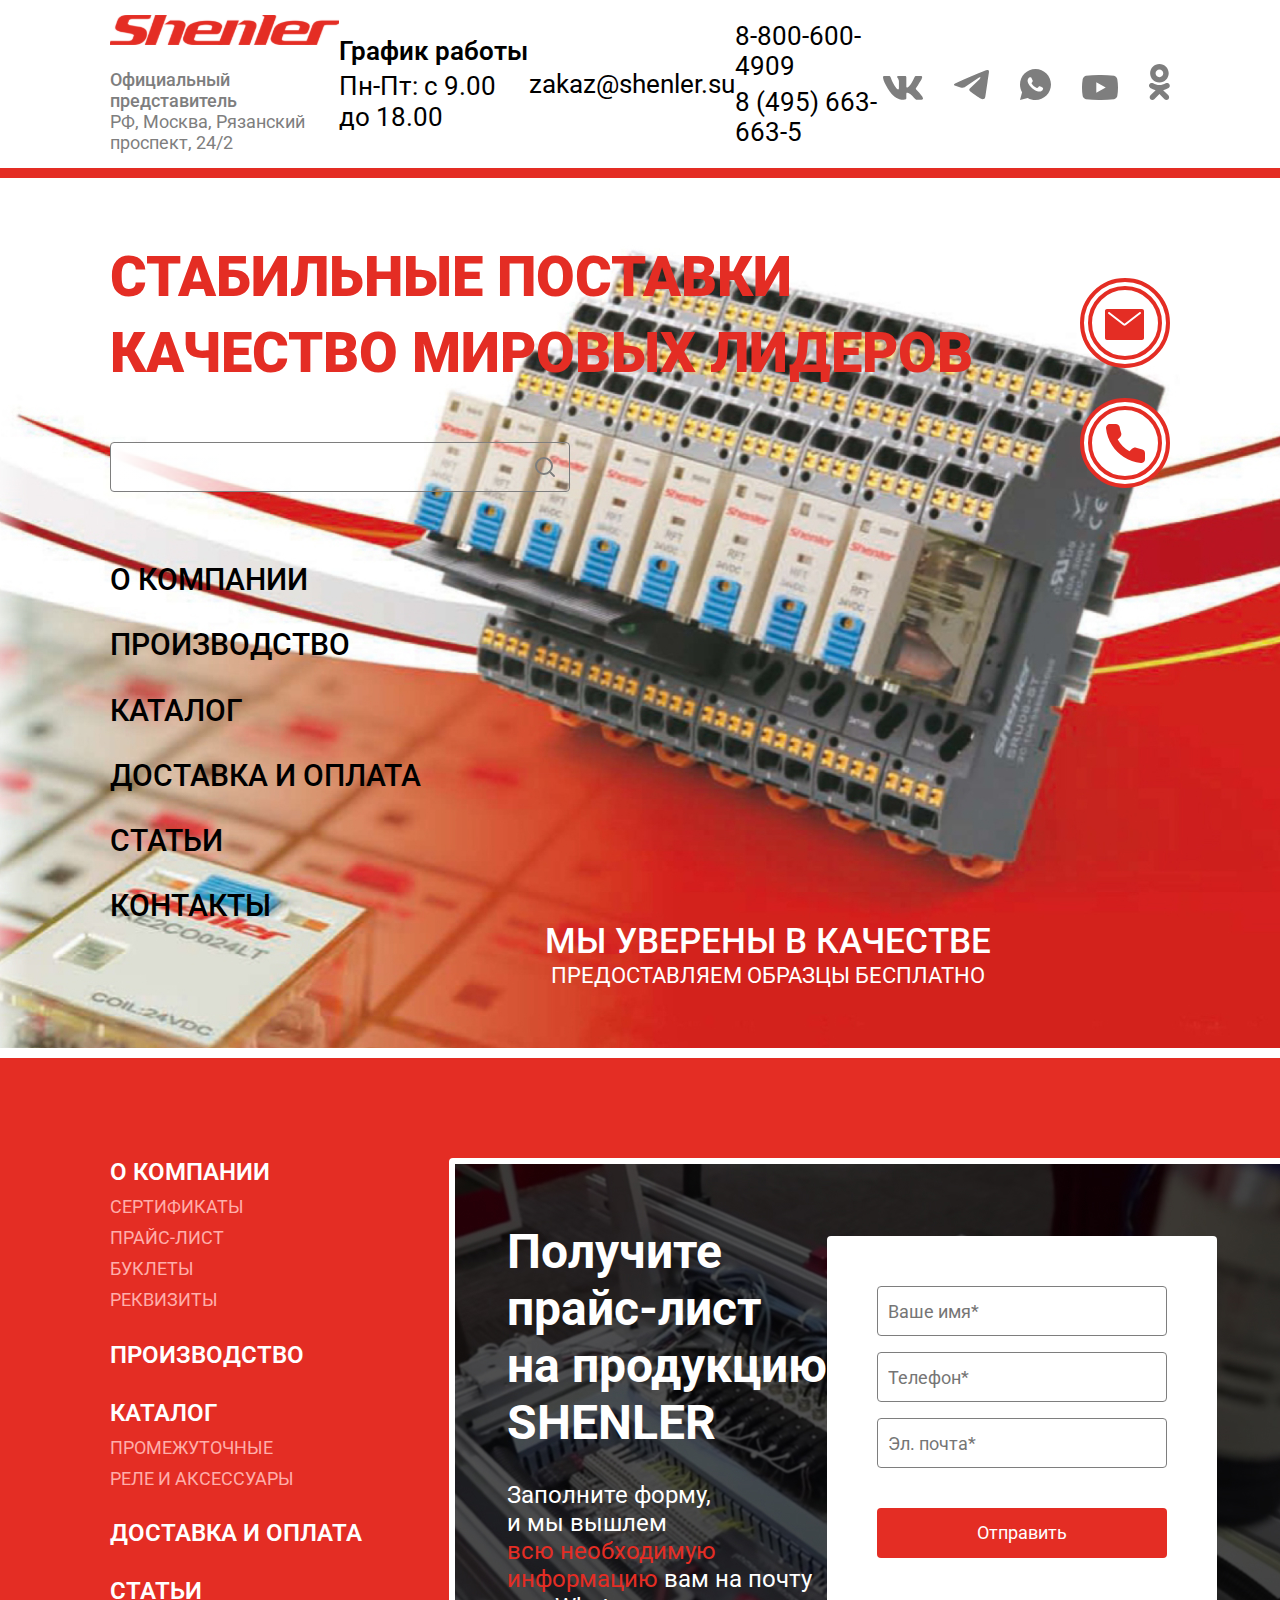
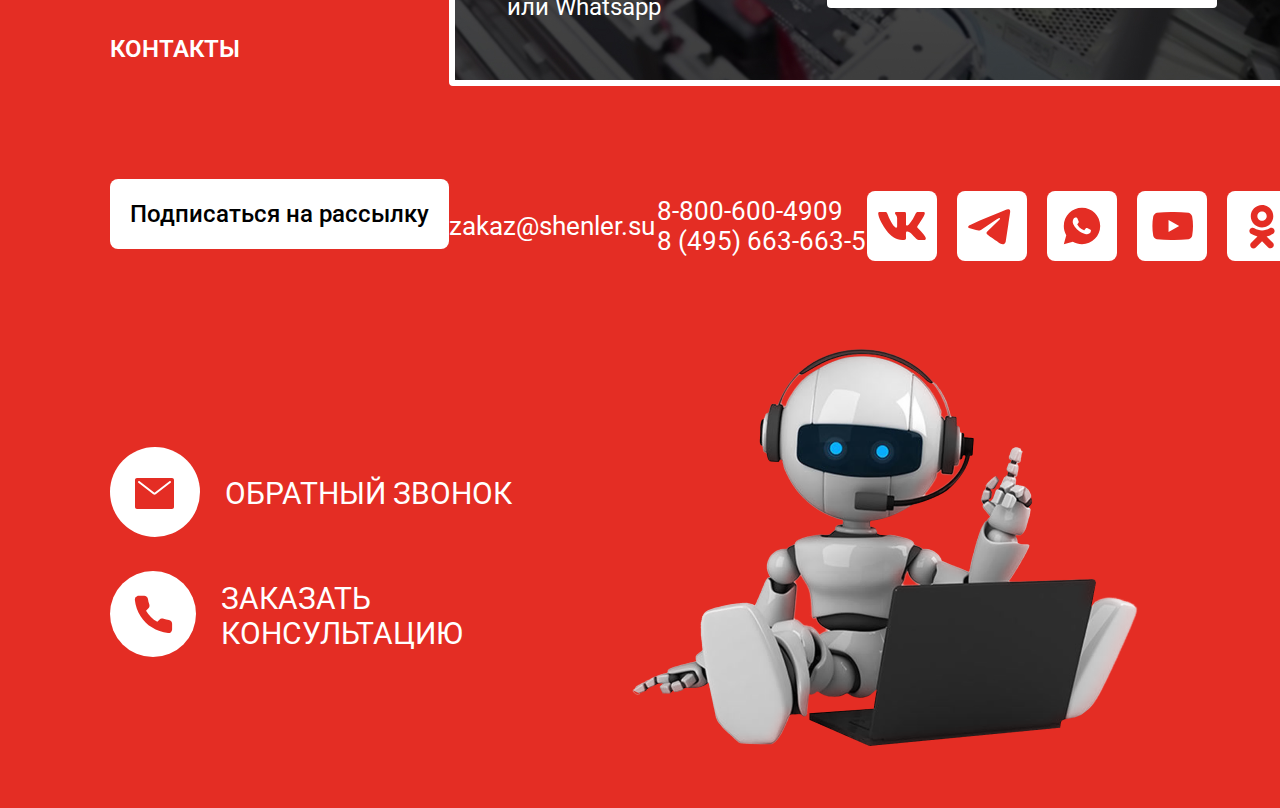
==== commit 62fafd1f: "add func width change meta Tag to adaptive" ====
--- a/index.html
+++ b/index.html
@@ -2,7 +2,7 @@
 <html lang="en">
 <head>
     <meta charset="UTF-8">
-    <meta name="viewport" content="width=device-width, initial-scale=1.0">
+    <meta class="meta-viewport" name="viewport" content="width=1920">
     <title>Главная</title>
     <link rel="preconnect" href="https://fonts.googleapis.com">
     <link rel="preconnect" href="https://fonts.gstatic.com" crossorigin>
@@ -209,7 +209,7 @@
             </div>
         </div>
     </footer>
-    <div class="footer-mobile-form">
+    <footer class="footer-mobile-form">
         <div class="container">
            <div class="wrapper">
                 <div class="form-info-title">
@@ -228,6 +228,36 @@
                 </form>
            </div>
         </div>
-    </div>
+    </footer>
+    <footer class="footer-mobile">
+        <div class="container">
+            <div class="footer-contacts">
+                <div class="footer-email">zakaz@shenler.su</div>
+                <div class="footer-phones">
+                    <div class="footer-phone-1">8-800-600-4909</div>
+                    <div class="footer-phone-2">8 (495) 663-663-5</div>
+                </div>
+                <div class="footer-social">
+                    <a href="#">
+                        <img class="vk-icon" src="img/footer/vk.svg" alt="vk icon">
+                    </a>
+                    <a href="#">
+                        <img class="tg-icon" src="img/footer/tg.svg" alt="tg icon">
+                    </a>
+                    <a href="#">
+                        <img class="whatsapp-icon" src="img/footer/whatsapp.svg" alt="whatsapp icon">
+                    </a>
+                    <a href="#">
+                        <img class="youtube-icon" src="img/footer/youtube.svg" alt="youtube icon">
+                    </a>
+                    <a href="#">
+                        <img class="classmates-icon" src="img/footer/classmates.svg" alt="classmates icon">
+                    </a>
+                </div>
+            </div>
+        </div>
+    </footer>
+
+    <script src="js/changeMeta.js"></script>
 </body>
 </html>--- a/css/style.css
+++ b/css/style.css
@@ -12,8 +12,8 @@
 }
 
 .container {
-    max-width: 1720px;
-    padding: 0 10px;
+    max-width: 1920px;
+    padding: 0 110px;
     margin: 0 auto;
 }
 
@@ -150,7 +150,7 @@
 }
 
 /* Footer */
-.footer-mobile-form {
+.footer-mobile-form, .footer-mobile {
     display: none;
 }
 
@@ -1648,6 +1648,13 @@
 }
 
 @media (max-width: 450px) {
+    .meta {
+        content: 'width=device-width';
+    }
+    .container {
+        max-width: 450px;
+        padding: 0 10px;
+    }
     .header {
         border-bottom: 2px solid rgba(228, 45, 36, 1);
     }
@@ -1788,13 +1795,42 @@
     .feed-form .button-submit {
         width: 100%;
     }
-}
-
-
-
-
-
-
-
-
-
+    .footer-mobile {
+        display: block;
+        background: #E42D24;
+        padding-top: 50px;
+    }
+    .footer-contacts {
+        text-align: center;
+        margin-top: 0;
+        display: block;
+    }
+    .footer-email, .footer-phones {
+        font-size: 18px;
+        line-height: 21.09px;
+    }
+    .footer-phones {
+        margin-top: 32px;
+    }
+    .footer-phone-2 {
+        margin-top: 14px;
+    }
+    .footer-social {
+        justify-content: center;
+        gap: 12px;
+        margin-top: 41px;
+    }
+    .footer-social a, .footer-social a img {
+        width: 50px;
+        height: 50px;
+    }
+}
+
+
+
+
+
+
+
+
+
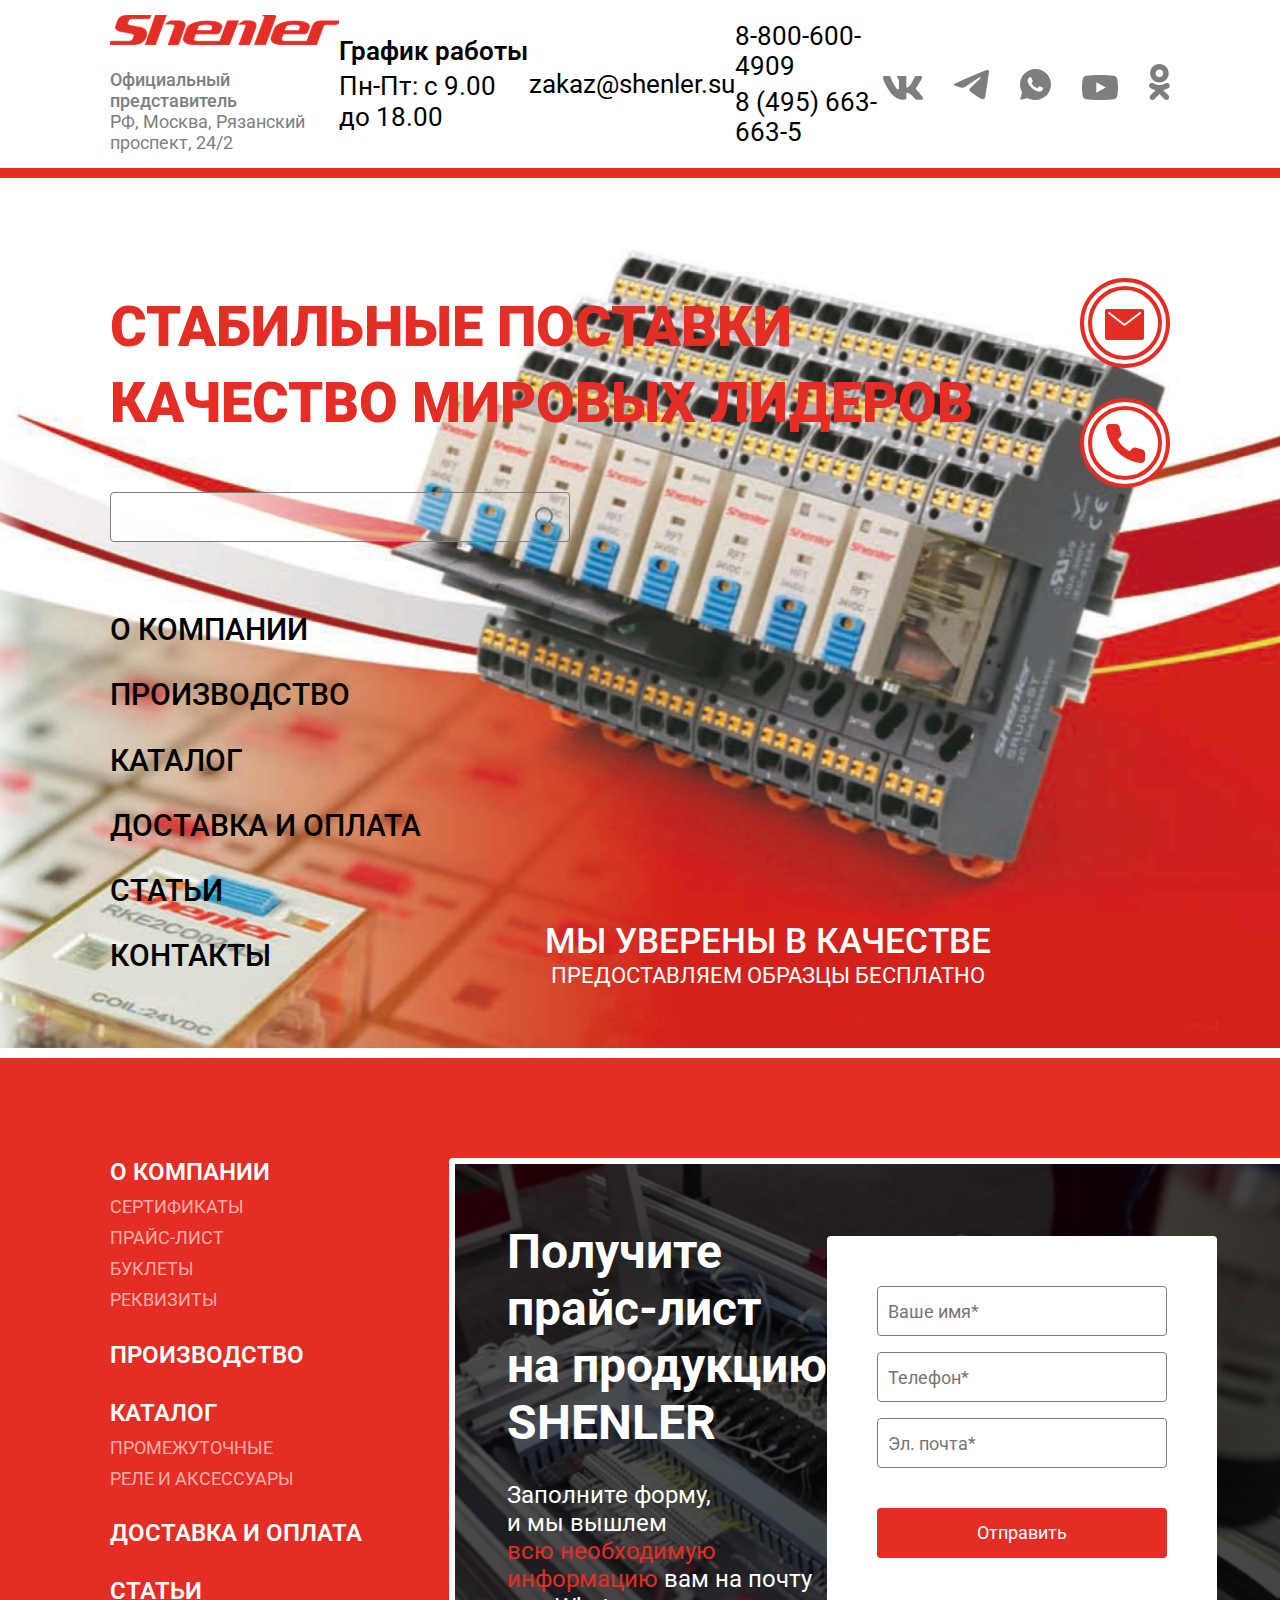
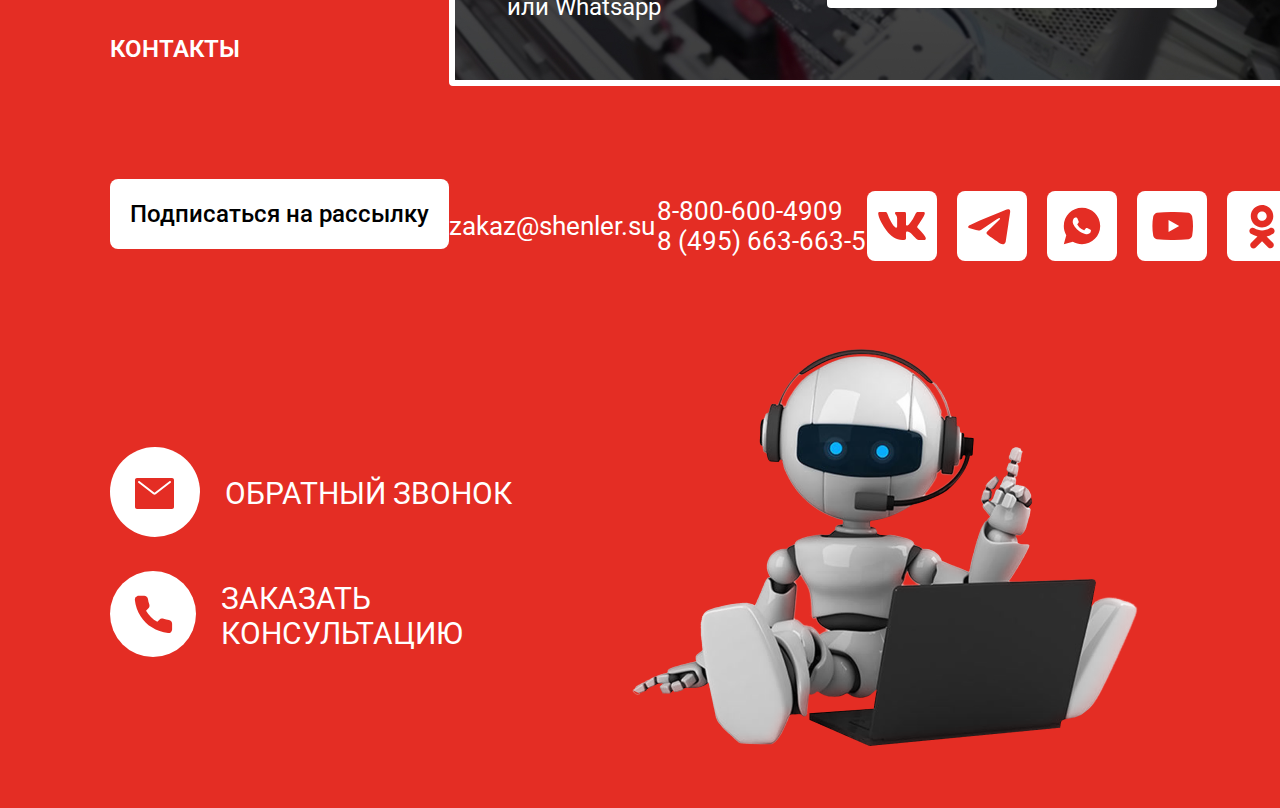
==== commit 29efca9b: "ready adaptive about page" ====
--- a/index.html
+++ b/index.html
@@ -2,7 +2,7 @@
 <html lang="en">
 <head>
     <meta charset="UTF-8">
-    <meta class="meta-viewport" name="viewport" content="width=1920">
+    <meta name="viewport" content="width=1920">
     <title>Главная</title>
     <link rel="preconnect" href="https://fonts.googleapis.com">
     <link rel="preconnect" href="https://fonts.gstatic.com" crossorigin>
@@ -61,6 +61,57 @@
                 <div class="header-burger">
                     <img src="img/burger.svg" alt="burger-icon">
                 </div>
+            </div>
+        </div>
+        <div class="mobile-menu">
+            <img class="mobile-menu-close" src="img/close-menu.svg" alt="close icon">
+            <nav class="main-nav mobile">
+                <ul class="main-nav-list">
+                    <li class="main-nav-item"><a href="about.html">о компании</a></li>
+                    <li class="main-nav-item"><a href="production.html">производство</a></li>
+                    <li class="main-nav-item"><a href="catalog.html">каталог</a></li>
+                    <li class="main-nav-item"><a href="delivery.html">доставка и оплата</a></li>
+                    <li class="main-nav-item"><a href="articles.html">статьи</a></li>
+                    <li class="main-nav-item"><a href="contacts.html">контакты</a></li>
+                </ul>
+            </nav>
+            <div class="header-social mobile">
+                <a class="tg-icon" href="#">
+                    <svg width="36" height="30" viewBox="0 0 36 30" fill="none" xmlns="http://www.w3.org/2000/svg">
+                        <path d="M33.0092 0.257492C33.0092 0.257492 36.247 -1.00501 35.9772 2.06107C35.8872 3.32358 35.0778 7.74233 34.4482 12.5218L32.2897 26.6799C32.2897 26.6799 32.1099 28.754 30.491 29.1147C28.8721 29.4754 26.4438 27.8522 25.9941 27.4915C25.6343 27.221 19.2488 23.1629 17.0003 21.179C16.3707 20.6379 15.6512 19.5557 17.0902 18.2932L26.5337 9.27542C27.613 8.19325 28.6922 5.66825 24.1953 8.73433L11.6041 17.3013C11.6041 17.3013 10.1651 18.2031 7.467 17.3915L1.62101 15.5879C1.62101 15.5879 -0.537494 14.2352 3.14996 12.8825C12.1437 8.64408 23.2061 4.3155 33.0092 0.257492Z" fill="#7E7E7E"/>
+                    </svg>     
+                </a>
+                <a class="whatsapp-icon" href="#">
+                    <svg width="32" height="31" viewBox="0 0 32 31" fill="none" xmlns="http://www.w3.org/2000/svg">
+                        <path d="M0.999385 31L3.09498 23.2996C1.71415 20.9325 0.988684 18.2404 0.993185 15.5C0.993185 6.93935 7.93253 0 16.4932 0C25.0538 0 31.9932 6.93935 31.9932 15.5C31.9932 24.0606 25.0538 31 16.4932 31C13.754 31.0044 11.063 30.2795 8.69668 28.8997L0.999385 31ZM10.8992 8.22739C10.6991 8.23982 10.5035 8.29254 10.3242 8.38239C10.156 8.47761 10.0025 8.59664 9.86848 8.73579C9.68248 8.91094 9.57708 9.06284 9.46393 9.21009C8.89107 9.95564 8.58293 10.8708 8.58818 11.811C8.59128 12.5705 8.78968 13.3098 9.09968 14.0011C9.73363 15.3992 10.7768 16.8795 12.1547 18.2512C12.4864 18.5814 12.8104 18.9131 13.1591 19.2215C14.8694 20.7273 16.9074 21.8132 19.1111 22.3928L19.9931 22.5277C20.2798 22.5432 20.5666 22.5215 20.8549 22.5075C21.3063 22.4842 21.7471 22.362 22.146 22.1495C22.4033 22.0131 22.5242 21.9449 22.7397 21.8085C22.7397 21.8085 22.8063 21.7651 22.9334 21.669C23.1427 21.514 23.2713 21.4039 23.4449 21.2226C23.5736 21.0893 23.6852 20.9327 23.7704 20.7545C23.8913 20.5018 24.0122 20.0198 24.0618 19.6183C24.099 19.3114 24.0882 19.144 24.0835 19.0402C24.0773 18.8743 23.9394 18.7023 23.789 18.6294L22.8869 18.2249C22.8869 18.2249 21.5384 17.6374 20.7154 17.2623C20.6286 17.2245 20.5356 17.203 20.441 17.1988C20.335 17.1879 20.2278 17.1998 20.1268 17.2338C20.0257 17.2677 19.9331 17.3229 19.8551 17.3956V17.3925C19.8474 17.3925 19.7435 17.4809 18.6229 18.8387C18.5586 18.9251 18.47 18.9904 18.3684 19.0263C18.2668 19.0622 18.1568 19.067 18.0525 19.0402C17.9515 19.0132 17.8525 18.979 17.7564 18.9379C17.5642 18.8573 17.4976 18.8263 17.3658 18.7689L17.3581 18.7658C16.4713 18.3787 15.6503 17.8558 14.9246 17.2158C14.7293 17.0453 14.5479 16.8593 14.3619 16.6795C13.7521 16.0956 13.2207 15.4349 12.7809 14.7141L12.6895 14.5669C12.6238 14.4679 12.5707 14.3612 12.5314 14.2491C12.4725 14.0213 12.6259 13.8384 12.6259 13.8384C12.6259 13.8384 13.0026 13.4261 13.1777 13.2029C13.3236 13.0174 13.4596 12.8244 13.5854 12.6247C13.7683 12.3302 13.8256 12.028 13.7295 11.7939C13.2955 10.7337 12.846 9.67819 12.3841 8.63039C12.2927 8.42269 12.0214 8.27389 11.775 8.24444C11.6913 8.23514 11.6076 8.22584 11.5239 8.21964C11.3157 8.2093 11.1071 8.21292 10.8992 8.22739Z" fill="#7E7E7E"/>
+                    </svg>
+                </a>
+                <a class="vk-icon" href="#">
+                    <svg width="40" height="24" viewBox="0 0 40 24" fill="none" xmlns="http://www.w3.org/2000/svg">
+                        <g id="Frame 1">
+                            <path id="Vector" d="M39.0883 1.63667C38.6383 3.05167 38.0317 4.28333 37.2717 5.40167L37.3033 5.35167C36.5567 6.59611 35.665 8.03389 34.6283 9.665C33.7394 10.9528 33.2689 11.6194 33.2167 11.665C32.9867 11.9533 32.8267 12.3067 32.7717 12.695L32.77 12.7067C32.815 13.06 32.9783 13.3683 33.2167 13.5983L33.8833 14.3417C37.45 18.0072 39.4561 20.5339 39.9017 21.9217C39.96 22.075 39.9933 22.2517 39.9933 22.4367C39.9933 22.76 39.89 23.0583 39.715 23.3033L39.7183 23.2983C39.425 23.6 39.015 23.7867 38.5617 23.7867C38.5117 23.7867 38.46 23.785 38.4117 23.78H38.4183H34.0333C34.0317 23.78 34.0283 23.78 34.025 23.78C33.4633 23.78 32.9467 23.5833 32.5417 23.2567L32.5467 23.26C31.9567 22.775 31.4317 22.25 30.9617 21.68L30.9467 21.66C30.1789 20.7922 29.4978 20.0617 28.9033 19.4683C26.9233 17.5861 25.4622 16.645 24.52 16.645C24.485 16.6417 24.445 16.64 24.4033 16.64C24.1283 16.64 23.8717 16.725 23.66 16.87L23.665 16.8667C23.4917 17.0833 23.3867 17.3633 23.3867 17.665C23.3867 17.725 23.39 17.7817 23.3983 17.84V17.8333C23.3533 18.3567 23.3267 18.965 23.3267 19.58C23.3267 19.7783 23.33 19.975 23.335 20.1717V20.1433V22.075C23.3517 22.1533 23.3617 22.2433 23.3617 22.335C23.3617 22.7383 23.1783 23.0983 22.8917 23.3367L22.89 23.3383C22.245 23.6333 21.4917 23.8067 20.6967 23.8067C20.5267 23.8067 20.36 23.7983 20.195 23.7833L20.2167 23.785C17.5933 23.735 15.16 22.9667 13.0917 21.6717L13.15 21.705C10.6317 20.175 8.545 18.1833 6.955 15.83L6.91 15.76C5.4 13.7567 3.99167 11.4933 2.79167 9.10667L2.675 8.85C1.97333 7.51333 1.24667 5.87 0.62 4.18L0.52 3.87167C0.265 3.11167 0.08 2.22833 0.00333333 1.31333L0 1.27167C0 0.429445 0.495555 0.00833352 1.48667 0.00833352H5.87C5.91 0.00500019 5.95667 0.00333309 6.005 0.00333309C6.41833 0.00333309 6.8 0.145 7.10167 0.383333L7.09833 0.38C7.43167 0.745 7.67833 1.19333 7.8 1.69333L7.805 1.71333C8.61167 3.99167 9.46667 5.905 10.45 7.73833L10.3383 7.51C11.1417 9.12667 12.03 10.5183 13.0433 11.8033L13.005 11.7517C13.8939 12.8428 14.5872 13.3883 15.085 13.3883C15.1 13.39 15.1183 13.39 15.1383 13.39C15.385 13.39 15.6 13.2567 15.7167 13.0567L15.7183 13.0533C15.8417 12.7367 15.9133 12.3683 15.9133 11.985C15.9133 11.9033 15.91 11.8217 15.9033 11.7417V11.7517V5.28667C15.8683 4.525 15.6817 3.81333 15.37 3.175L15.3833 3.20667C15.1767 2.76667 14.9283 2.38667 14.6333 2.04833L14.6383 2.055C14.365 1.78167 14.1783 1.42333 14.12 1.02333L14.1183 1.01333C14.1183 0.73 14.2483 0.475 14.4517 0.308333L14.4533 0.306667C14.655 0.121667 14.925 0.0100001 15.22 0.0100001H15.2333H22.1433C22.18 0.00500007 22.2217 0.00333309 22.265 0.00333309C22.59 0.00333309 22.8817 0.15 23.075 0.38L23.0767 0.381667C23.2483 0.695 23.35 1.07 23.35 1.46667C23.35 1.53 23.3467 1.59167 23.3417 1.65333V1.645V10.2667C23.3383 10.3067 23.3367 10.3533 23.3367 10.4C23.3367 10.7067 23.4217 10.995 23.5683 11.24L23.565 11.2333C23.6867 11.4133 23.89 11.53 24.12 11.53C24.4133 11.51 24.6817 11.4133 24.9067 11.26L24.9017 11.2633C25.355 10.9517 25.745 10.5967 26.0833 10.195L26.09 10.1867C27.1017 9.04333 28.035 7.78 28.8483 6.43667L28.9133 6.32C29.4867 5.37 30.1067 4.2 30.6683 2.99833L30.7717 2.75333L31.515 1.26667C31.7733 0.523333 32.4667 0 33.2817 0C33.3133 0 33.345 -1.20878e-07 33.3767 0.00166655H33.3717H37.7567C38.9411 0.00166655 39.3856 0.546666 39.09 1.63667H39.0883Z" fill="#7E7E7E"/>
+                        </g>
+                    </svg>
+                </a>
+                <a class="classmates-icon" href="#">
+                    <svg width="22" height="36" viewBox="0 0 22 36" fill="none" xmlns="http://www.w3.org/2000/svg">
+                        <path d="M15.1766 26.1619C17.0925 25.722 18.915 24.9683 20.5778 23.9243C21.8276 23.0873 22.1663 21.3997 21.3281 20.1454C20.526 18.9439 18.9206 18.5805 17.6786 19.3185C13.8525 21.7091 8.98914 21.7091 5.16301 19.3185C3.89739 18.5164 2.21551 18.8966 1.41339 20.1611C1.41339 20.1667 1.41339 20.1668 1.41339 20.1668C0.611262 21.4391 0.991512 23.1199 2.26389 23.9164L2.26839 23.922C3.92776 24.966 5.75026 25.7209 7.65939 26.1551L2.46189 31.3515C1.40101 32.3955 1.38526 34.0931 2.42139 35.1551L2.46751 35.2013C2.98389 35.7334 3.68139 35.9977 4.37889 35.9977C5.07639 35.9977 5.77276 35.7334 6.28801 35.2013L11.4214 30.0971L16.5244 35.208C17.6089 36.2441 19.3313 36.2205 20.3753 35.1371C21.3934 34.083 21.3934 32.4112 20.3753 31.3571L15.1766 26.1619ZM11.4203 18.5805C16.5536 18.5749 20.7071 14.4191 20.7128 9.2925C20.7128 4.1715 16.5413 0 11.4203 0C6.29926 0 2.12776 4.1715 2.12776 9.2925C2.13339 14.4259 6.29364 18.5805 11.4203 18.5861V18.5805ZM11.4203 5.4495C13.5409 5.4495 15.2633 7.17188 15.2633 9.2925C15.2633 11.4199 13.5409 13.1366 11.4203 13.1434C9.29964 13.1377 7.57726 11.4199 7.57164 9.2925C7.57726 7.17188 9.29964 5.4495 11.4203 5.44388V5.4495Z" fill="#7E7E7E"/>
+                    </svg>
+                </a>
+                <a class="yt-icon" href="#">
+                    <svg width="37" height="25" viewBox="0 0 37 25" fill="none" xmlns="http://www.w3.org/2000/svg">
+                        <path d="M36.2498 3.92333C36.0498 3.16084 35.6486 2.46454 35.0873 1.90557C34.5259 1.34661 33.8246 0.945008 33.055 0.741815C28.3887 0.197601 23.6916 -0.0476408 18.9932 0.00762375C14.2948 -0.0476408 9.59774 0.197601 4.93138 0.741815C4.16174 0.945008 3.46043 1.34661 2.89913 1.90557C2.3378 2.46454 1.93663 3.16084 1.73655 3.92333C1.22539 6.75762 0.976871 9.63218 0.994082 12.5111C0.976016 15.4049 1.22454 18.2943 1.73655 21.1434C1.947 21.8936 2.35279 22.576 2.91342 23.1226C3.47402 23.6692 4.16984 24.0608 4.93138 24.2582C9.59774 24.8023 14.2948 25.0477 18.9932 24.9923C23.6916 25.0477 28.3887 24.8023 33.055 24.2582C33.8165 24.0608 34.5124 23.6692 35.0729 23.1226C35.6335 22.576 36.0394 21.8936 36.2498 21.1434C36.7619 18.2943 37.0103 15.4049 36.9923 12.5111C37.0096 9.63218 36.761 6.75762 36.2498 3.92333ZM15.3033 17.8284V7.23829L24.7304 12.5111L15.3033 17.8062V17.8284Z" fill="#7E7E7E"/>
+                    </svg>   
+                </a>
+            </div>
+            <div class="header-schedule mobile">
+                <div class="header-schedule-title">График работы</div>
+                <div class="header-schedule-info">Пн-Пт: с 9.00 до 18.00</div>
+            </div>
+            <div class="header-email mobile">zakaz@shenler.su</div>
+            <div class="header-phones mobile">
+                <div class="header-phone-1">8-800-600-4909</div>
+                <div class="header-phone-2">8 (495) 663-663-5</div>
             </div>
         </div>
     </header>
@@ -229,7 +280,7 @@
            </div>
         </div>
     </footer>
-    <footer class="footer-mobile">
+    <footer class="footer-mobile index">
         <div class="container">
             <div class="footer-contacts">
                 <div class="footer-email">zakaz@shenler.su</div>
@@ -255,9 +306,50 @@
                     </a>
                 </div>
             </div>
+            <img class="footer-dop-img" src="img/footer-dop/robot.png" alt="robot image">
+            <button class="footer-button">Подписаться на рассылку</button>
+            <nav class="footer-nav">
+                <ul class="footer-nav-list">
+
+                    <li class="footer-nav-item"><a href="about.html">О компании</a></li>
+                    <ul class="list-mini">
+                        <li class="footer-nav-item-mini"><a href="#">Сертификаты</a></li>
+                        <li class="footer-nav-item-mini"><a href="#">Прайс-лист</a></li>
+                        <li class="footer-nav-item-mini"><a href="#">Буклеты</a></li>
+                        <li class="footer-nav-item-mini"><a href="#">Реквизиты</a></li>
+                    </ul>
+
+                    <li class="footer-nav-item"><a href="production.html">Производство</a></li>
+
+                    <li class="footer-nav-item"><a href="catalog.html">Каталог</a></li>
+                    <ul class="list-mini">
+                        <li class="footer-nav-item-mini"><a href="#">Промежуточные</a></li>
+                        <li class="footer-nav-item-mini"><a href="#">Реле и аксессуары</a></li>
+                    </ul>
+
+                    <li class="footer-nav-item"><a href="delivery.html">Доставка и оплата</a></li>
+                    <li class="footer-nav-item"><a href="articles.html">Статьи</a></li>
+                    <li class="footer-nav-item"><a href="contacts.html">Контакты</a></li>
+                </ul>
+            </nav>
+            <div class="footer-mobile-buttons">
+                <div class="footer-dop-button-block">
+                    <a class="footer-dop-button" href="#">
+                        <img src="img/footer-dop/button-email.svg" alt="email icon">
+                    </a>
+                    <div class="footer-dop-title">Обратный звонок</div>
+                </div>
+                <div class="footer-dop-button-block">
+                    <a class="footer-dop-button" href="#">
+                        <img src="img/footer-dop/button-phone.svg" alt="phone icon">
+                    </a>
+                    <div class="footer-dop-title">Заказать консультацию</div>
+                </div>
+            </div>
         </div>
     </footer>
 
     <script src="js/changeMeta.js"></script>
+    <script src="js/burger.js"></script>
 </body>
 </html>--- a/css/style.css
+++ b/css/style.css
@@ -89,6 +89,10 @@
 /* Header */
 .header {
     border-bottom: 10px solid rgba(228, 45, 36, 1);
+}
+
+.mobile-menu {
+    display: none;
 }
 
 .header-wrapper {
@@ -361,6 +365,7 @@
 }
 
 .main-title {
+    margin-top: 50px;
     font-weight: 900;
     font-size: 56px;
     line-height: 65.63px;
@@ -1647,12 +1652,12 @@
     line-height: 21.09px;
 }
 
-@media (max-width: 450px) {
+@media (max-width: 320px) {
     .meta {
         content: 'width=device-width';
     }
     .container {
-        max-width: 450px;
+        max-width: 320px;
         padding: 0 10px;
     }
     .header {
@@ -1701,7 +1706,6 @@
         align-items: center;
         width: 100%;
         height: 40px;
-        margin-bottom: 50px;
     }
     .main .page-search-block {
         margin-top: 0;
@@ -1738,10 +1742,10 @@
         right: 10px;
     }
     .button-email {
-        top: 220px;
+        top: 309px;
     }
     .button-phone {
-        top: 295px;
+        top: 384px;
     }
     .main-descr {
         bottom: 36px;
@@ -1798,7 +1802,7 @@
     .footer-mobile {
         display: block;
         background: #E42D24;
-        padding-top: 50px;
+        padding: 50px 0;
     }
     .footer-contacts {
         text-align: center;
@@ -1819,18 +1823,250 @@
         justify-content: center;
         gap: 12px;
         margin-top: 41px;
+        height: 50px;
     }
     .footer-social a, .footer-social a img {
         width: 50px;
         height: 50px;
     }
-}
-
-
-
-
-
-
-
-
-
+    .footer-nav {
+        margin-top: 60px;
+        text-align: center;
+    }
+    .footer-nav-item {
+        margin-top: 40px;
+        font-size: 18px;
+        line-height: 21.09px;
+    }
+    .footer-nav-item:first-child {
+        margin-top: 0;
+    }
+    .list-mini {
+        margin-top: 20px;
+    }
+    .footer-nav-item-mini {
+        font-size: 16px;
+        line-height: 18.75px;
+    }
+    .footer-button {
+        display: block;
+        margin: 0 auto;
+        margin-top: 60px;
+        width: 272px;
+        height: 50px;
+        font-size: 18px;
+    }
+    .footer-dop-img {
+        margin-right: 0;
+        margin-top: 50px;
+    }
+    .footer-mobile.index {
+        padding-bottom: 10px;
+    }
+    .footer-mobile.index .footer-button {
+        margin-top: 50px;
+    }
+    .footer-mobile.index .footer-button {
+        margin-top: 70px;
+    }
+    .footer-mobile-buttons {
+        display: flex;
+        justify-content: space-between;
+        margin-top: 70px;
+    }
+    .footer-dop-button-block {
+        display: block;
+        width: 50%;
+    }
+    .footer-dop-button-block:first-child {
+        margin-bottom: 0;
+    }
+    .footer-dop-button {
+        display: block;
+        margin: 0 auto;
+        width: 60px;
+        height: 60px;
+    }
+    .footer-dop-title {
+        text-align: center;
+        margin-top: 20px;
+        font-size: 16px;
+        line-height: 18.75px;
+    }
+    .mobile-menu {
+        display: block;
+        position: absolute;
+        top: -150%;
+        z-index: 100;
+        height: 568px;
+        width: 100%;
+        background: #fff;
+        padding: 39px 24px 30px 24px;
+        transition: .6s all;
+    }
+    .mobile-menu-active {
+        top: 0;
+    }
+    .main-nav.mobile {
+        display: block;
+        margin-top: 0;
+    }
+    .main-nav-item {
+        margin-top: 28px;
+        color: #000;
+        font-size: 16px;
+        line-height: 18.75px;
+        text-align: center;
+    }
+    .mobile-menu-close {
+        position: absolute;
+        top: 20px;
+        right: 20px;
+    }
+    .header-social.mobile {
+        display: flex;
+        gap: 0;
+        justify-content: space-between;
+        margin-top: 30px;
+    }
+    .header-social a {
+        display: block;
+        width: 40px;
+        height: 40px;
+        position: relative;
+    }
+    .header-social a svg{
+        position: absolute;
+        top: 50%;
+        left: 50%;
+        transform: translate(-50%, -50%);
+    }
+    .header-social a svg path {
+        fill: rgba(228, 45, 36, 1);
+    }
+    .header-social .tg-icon svg {
+        width: 24px;
+        height: 20px;
+    }
+    .header-social .whatsapp-icon svg {
+        width: 20.8px;
+        height: 20.8px;
+    }
+    .header-social .vk-icon svg {
+        width: 27.2px;
+        height: 16px;
+    }
+    .header-social .classmates-icon svg {
+        width: 14.4px;
+        height: 24.8px;
+    }
+    .header-social .yt-icon svg {
+        width: 23.2px;
+        height: 16px;
+    }
+    .header-schedule.mobile, .header-email.mobile, .header-phones.mobile {
+        display: block;
+        text-align: center;
+        font-size: 16px;
+        line-height: 18.75px;
+    }
+    .header-schedule {
+        margin-top: 30px;
+    }
+    .header-schedule-info {
+        margin-top: 10px;
+    }
+    .header-email {
+        margin-top: 20px;
+    }
+    .header-phones {
+        margin-top: 20px;
+    }
+    .header-phone-2 {
+        margin-top: 0;
+    }
+    .promo {
+        padding-top: 20px;
+    }
+    .promo .button-email {
+        top: 433px;
+    }
+    .promo .button-phone {
+        top: 508px;
+    }
+    .about {
+        padding-bottom: 40px;
+    }
+    .page-wrapper {
+        display: block;
+    }
+    .page-text-block {
+        width: 100%;
+    }
+    .page-title {
+        margin-top: 40px;
+        max-width: 283px;
+        font-size: 20px;
+        line-height: 23.44px;
+    }
+    .page-descr-block {
+        margin-top: 10px;
+    }
+    .page-descr {
+        margin-top: 10px;
+        font-size: 16px;
+        line-height: 18.75px;
+    }
+    .cert {
+        text-align: center;
+        height: 847px;
+        padding: 50px 0 30px 0;
+    }
+    .cert-nav {
+        display: none;
+    }
+    .cert-wrapper {
+        display: block;
+    }
+    .cert-right-block {
+        width: 100%;
+        margin-top: 40px;
+    }
+    .cert-swiper {
+        width: 280px;
+    }
+    .cert-button-next,
+    .cert-button-prev {
+        display: none;
+    }
+    .cert-title {
+        font-size: 20px;
+        line-height: 23.44px;
+    }
+    .cert-descr {
+        margin-top: 10px;
+        font-size: 16px;
+        line-height: 18.75px;
+    }
+    .swiper-pagination {
+        margin-top: 20px;
+    }
+    .cert-nav.mobile {
+        display: block;
+        margin-top: 50px;
+    }
+    .cert-nav-item {
+        font-size: 15px;
+        line-height: 17.58px;
+        margin-top: 30px;
+    }
+}
+
+
+
+
+
+
+
+
+
